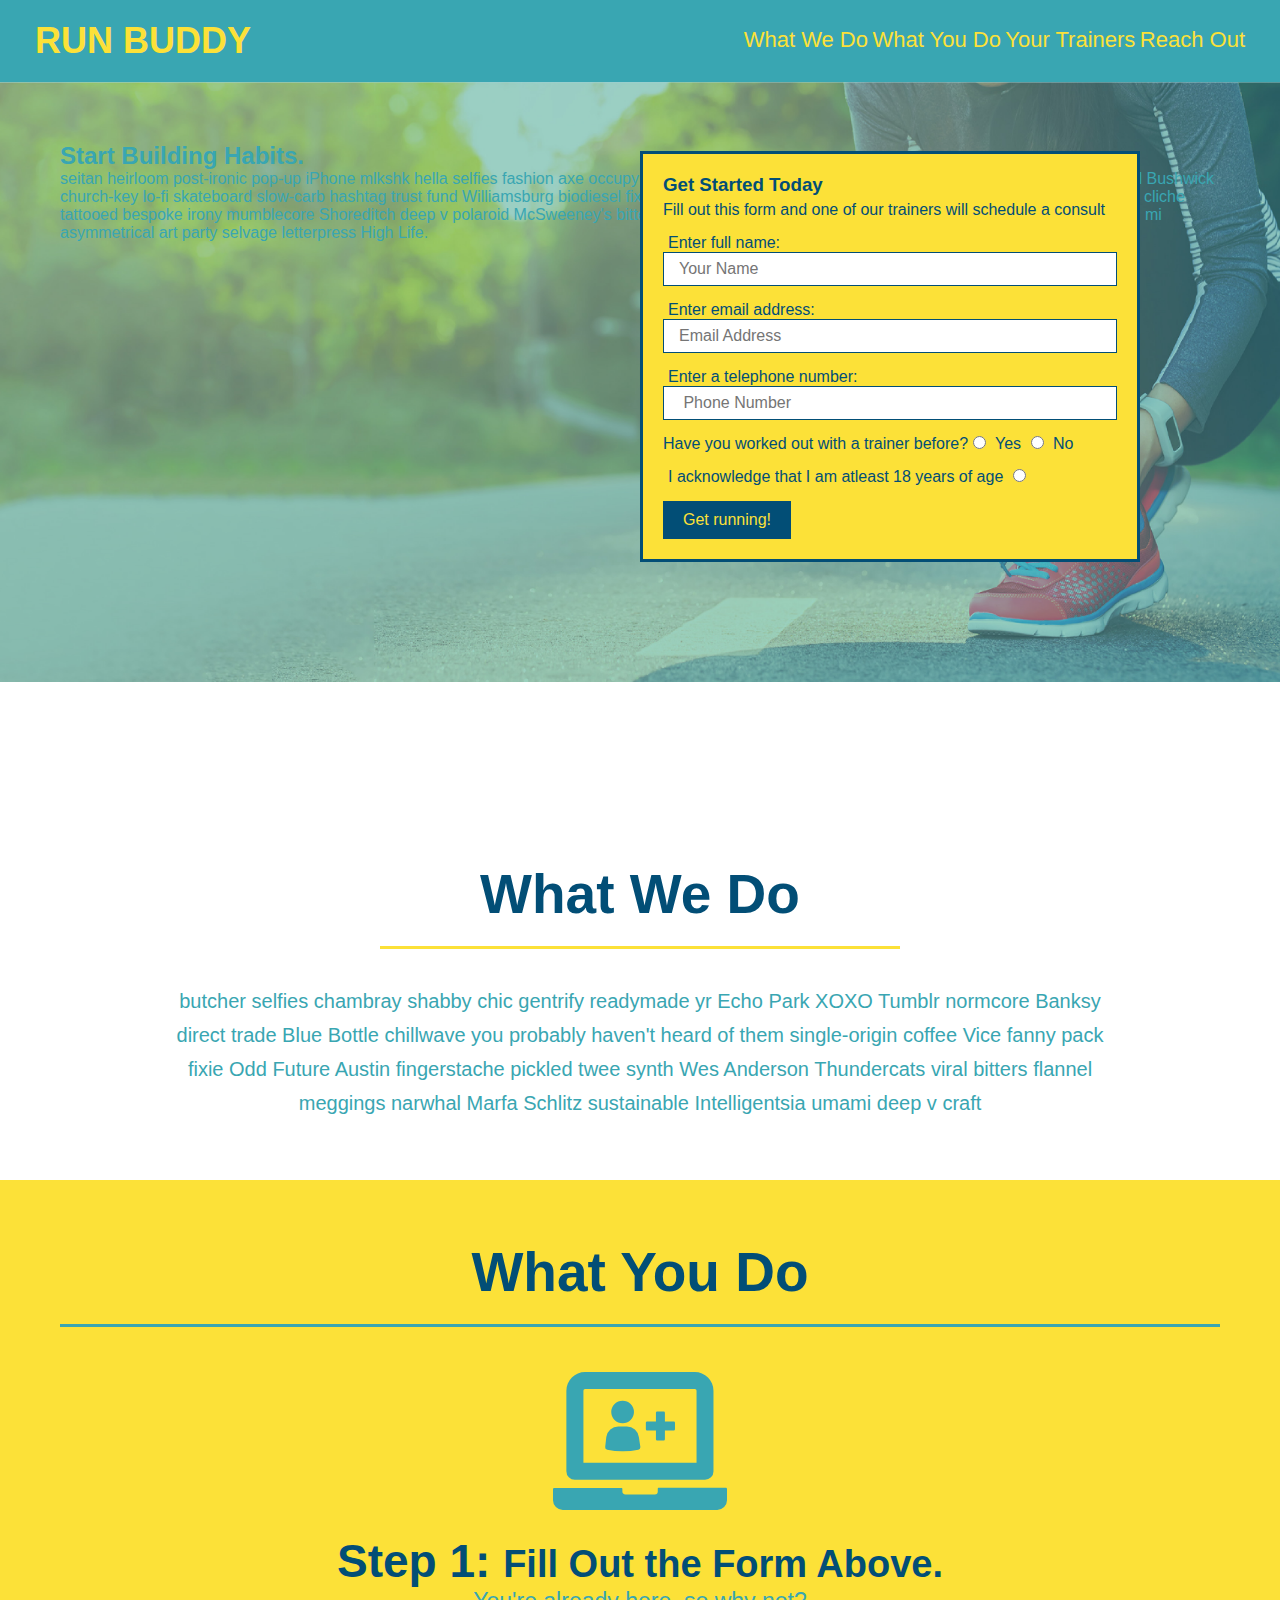
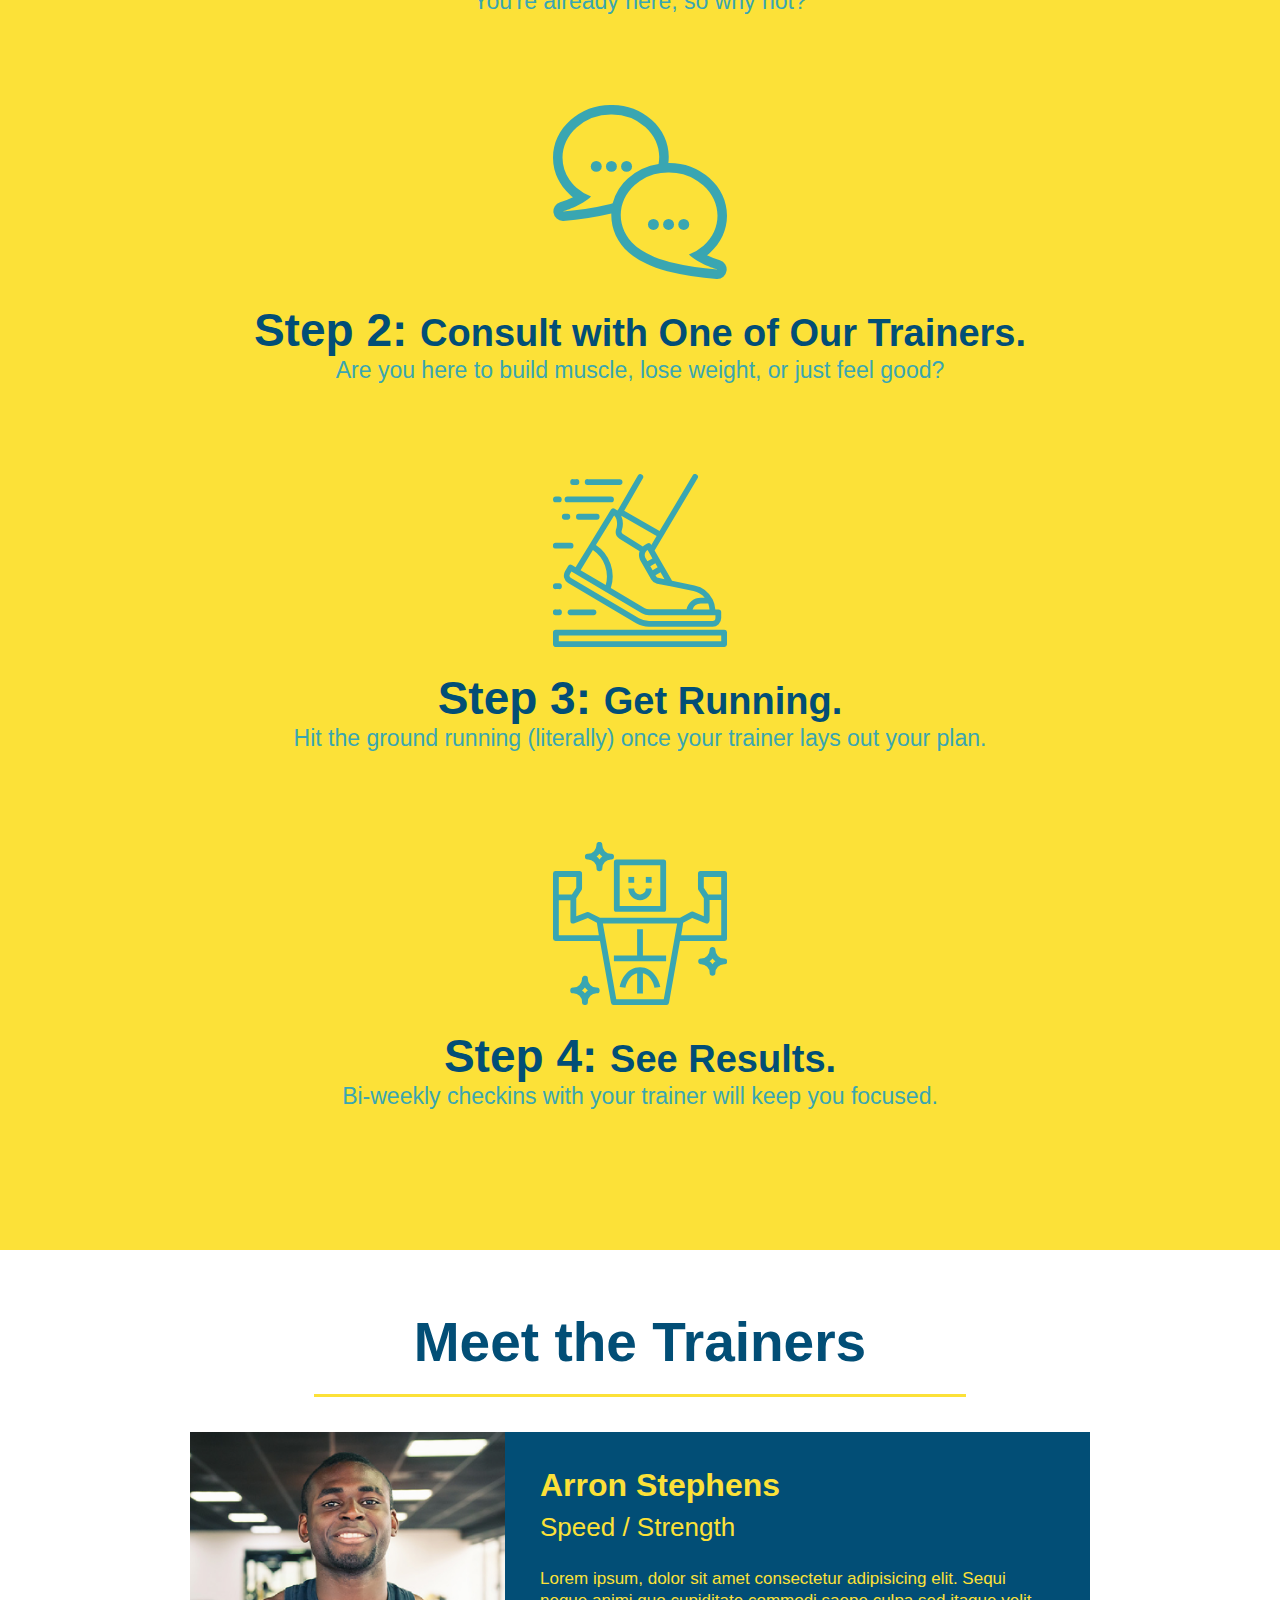
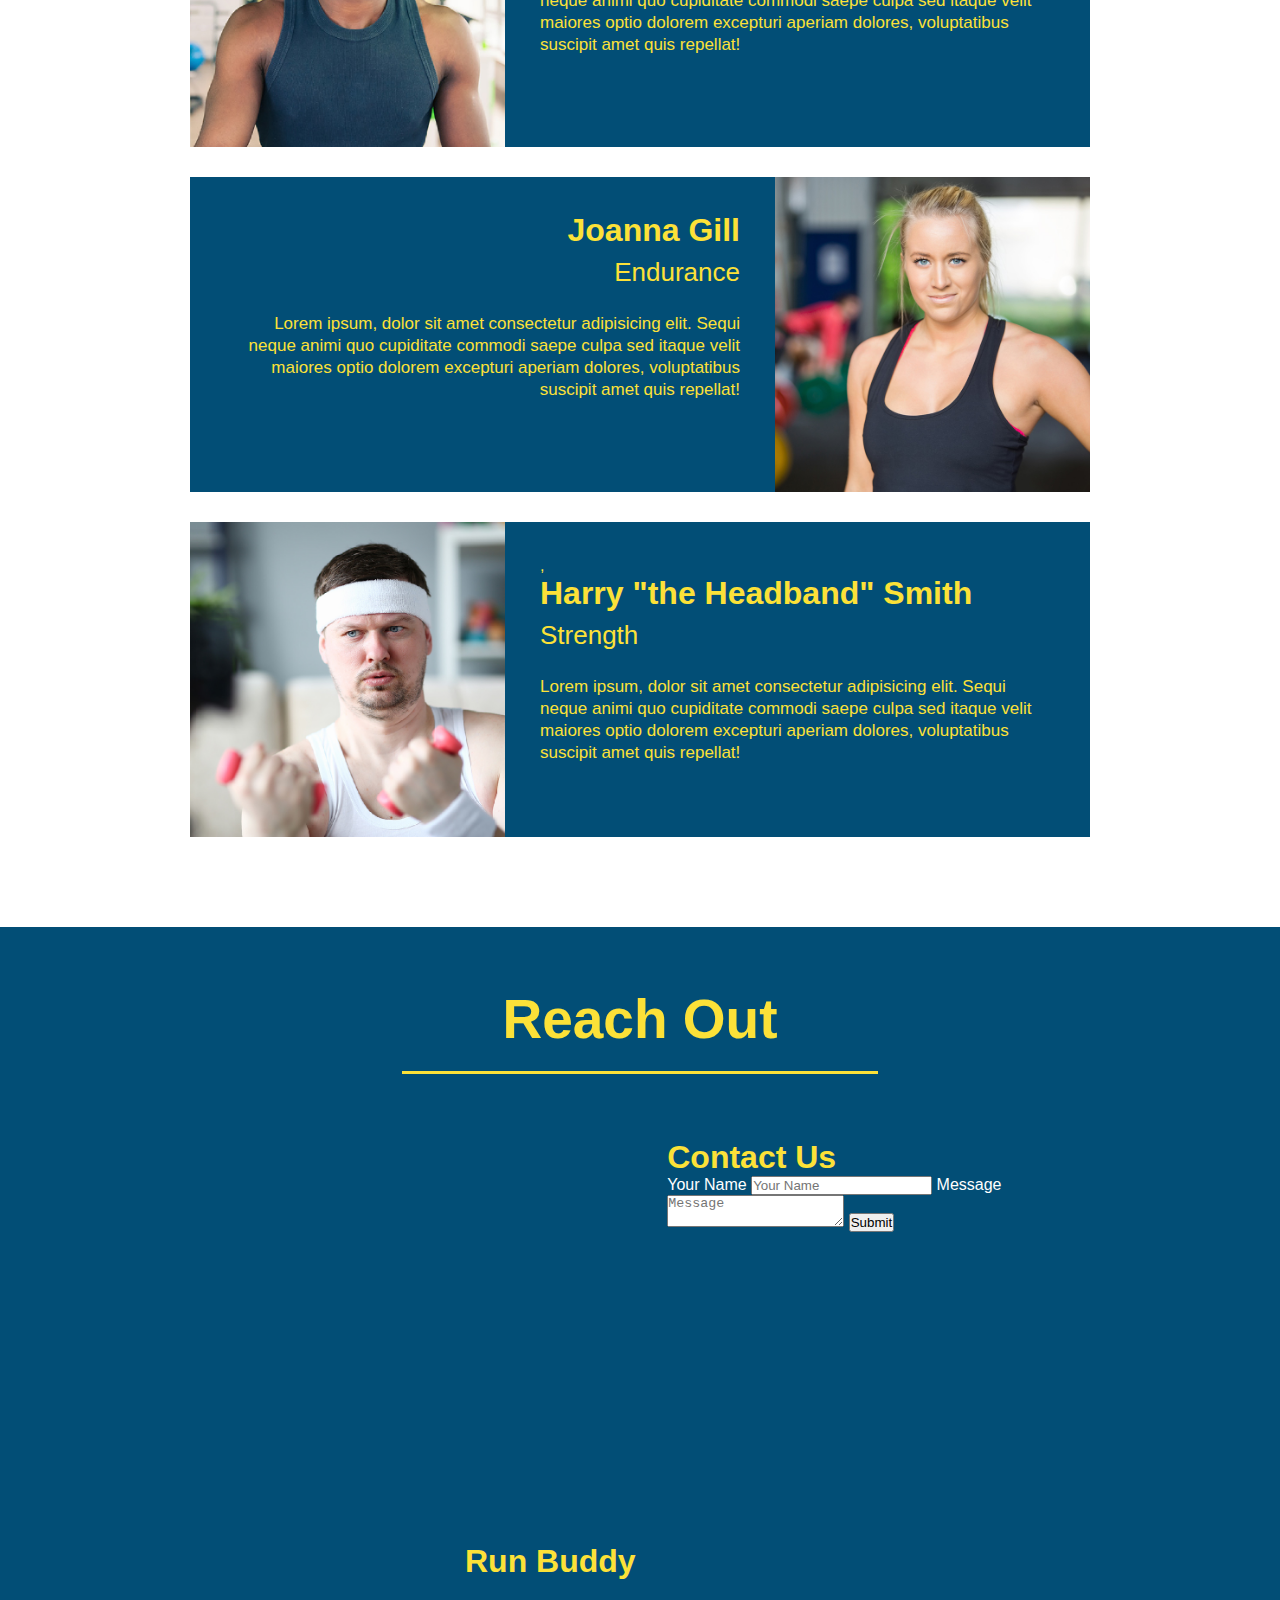
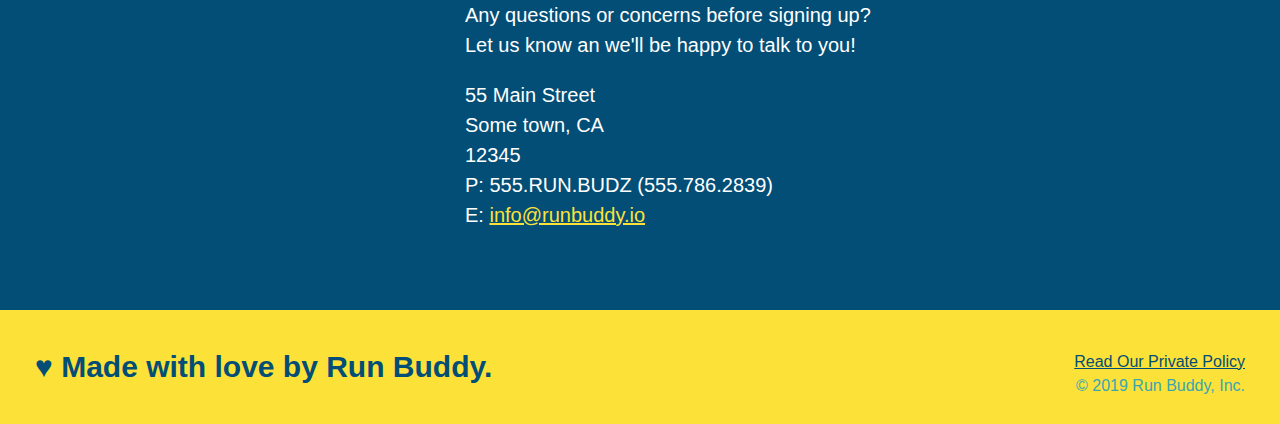
==== 2index.html @ 44f3e826 "added flexbox to header" ====
<!DOCTYPE html>
<html lang="en">
    <head>
       <meta charset="UTF-8" />

       <title> Run Buddy</title>

       <link href="./assets/css/style.css" rel="stylesheet" >

    </head>
    <body> 
        <!-- navigation-->
        <header>
         <h1> 
             <a href="/">RUN BUDDY</a>
        </h1>

         <nav>
             <!-- Unordered list element-->
             <ul>
                 <!--List item element-->
                 
                 <!--Anchor element-->

                 <li>
                     <a href="#what-we-do"> What We Do</a>
                </li>


                <li>
                    <a href="#what-you-do"> What You Do</a>

                 </li>


                 <li>
                     <a href="#your-trainers"> Your Trainers</a>
                 </li>
                 

                 <li>
                     <a href="#reach-out"> Reach Out</a>
                 </li>

             </ul>

         </nav>
        </header>

        <section class="hero">

            <div class="hero-cta">
                <h2>Start Building Habits.</h2>

                <p>seitan heirloom post-ironic pop-up iPhone mlkshk hella selfies fashion axe occupy readymade put a bird on it messenger bag Wes Anderson Schlitz plaid Bushwick church-key lo-fi skateboard slow-carb hashtag trust fund Williamsburg biodiesel fixie farm-to-table 8-bit banjo XOXO Banksy chillwave bicycle rights retro cliche tattooed bespoke irony mumblecore Shoreditch deep v polaroid McSweeney's bitters cray gentrify tofu Marfa you probably haven't heard of them yr banh mi asymmetrical art party selvage letterpress High Life.

                </p>
            </div>

            <div class="hero-form">
                <h3>Get Started Today</h3>
                <p>Fill out this form and one of our trainers will schedule a consult</p>

            <!--Add form element-->
            <form>

                <label for="name">Enter full name:</label>
                <input type="text" placeholder="Your Name" name="name" id="name" class="form-input" />

                <label for="email"> Enter email address:</label>
                <input type="email" placeholder="Email Address" name="email" id="email" class="form-input" />

                <label for="phone"> Enter a telephone number:</label>
                <input type="tel" placeholder=" Phone Number" name="phone" id="phone" class="form-input" />

                <p> Have you worked out with a trainer before?
                    <input type="radio" name="trainer-confirm" id="trainer-yes" />
                    <label for="trainer-yes">Yes</label>
                    <input type="radio" name="trainer-confirm" id="trainer-no" />
                    <label for="trainer-no">No</label>
                </p>

                <p> 
                    <label for="18-yes">
                        I acknowledge that I am atleast 18 years of age 
                    </label> 
                    <input type="radio" name="18-confirm" id="18-yes" />
                </p>

                <button type="submit">
                        Get running!
                </button>

            </form>
            </div>

        </section>

        <!--end hero-->

        <!-- hero/jumbotron-->
        <section>
        </section>

        <!-- "what we do" section-->

        <section id="what-we-do" class="intro">
            
            <h2 class="section-title primary-border"> What We Do</h2>

            <p>
                butcher selfies chambray shabby chic gentrify readymade yr Echo Park XOXO Tumblr normcore Banksy direct trade Blue Bottle chillwave you probably haven't heard of them single-origin coffee Vice fanny pack fixie Odd Future Austin fingerstache pickled twee synth Wes Anderson Thundercats viral bitters flannel meggings narwhal Marfa Schlitz sustainable Intelligentsia umami deep v craft

            </p>
        </section>

        <!-- what you do" section-->

        <section id="what-you-do" class="steps">
                
            <h2 class="section title secondary border"> What You Do</h2>

            <div>
                <!-- Insert this img element-->
                <img src="assets/images/01-04-svgs/step-1.svg" alt="" />
                <h3> Step 1: <span>Fill Out the Form Above.</span></h3>
                <p> You're already here, so why not?</p>
            </div>

            <div> 
                <img src="assets/images/01-04-svgs/step-2.svg" alt="" />
                <h3> Step 2: <span>Consult with One of Our Trainers.</span></h3>
                <p> Are you here to build muscle, lose weight, or just feel good?</p>
            </div>

            <div>
                <img src="assets/images/01-04-svgs/step-3.svg" alt="" />
                <h3> Step 3: <span>Get Running.</span></h3>
                <p> Hit the ground running (literally) once your trainer lays out your plan.</p>
            </div>

            <div>
                <img src="assets/images/01-04-svgs/step-4.svg" alt="" />
                <h3> Step 4: <span>See Results.</span></h3>
                <p> Bi-weekly checkins with your trainer will keep you focused.</p>
            </div>
        </section>

        <!--meet the trainers" section-->
        <section id="your-trainers" class="trainers"> 
            <h2 class="section-title primary-border"> 
                Meet the Trainers</h2>
            <article class="trainer">
                <img src="assets/images/01-05-trainers/trainer-1.jpg" alt= "Arron Stephens in his workout clothes, ready to pump iron" />
                    <div class="trainer-bio text-left">
                        <h3> Arron Stephens</h3>
                        <h4> Speed / Strength</h4>
                        <p> Lorem ipsum, dolor sit amet consectetur adipisicing elit. Sequi neque animi quo cupiditate commodi saepe culpa sed
                            itaque velit maiores optio dolorem excepturi aperiam dolores, voluptatibus suscipit amet quis repellat!
                        </p>
                    </div>
                </article>
                <!--second trainer-->
                
                <article class="trainer">
                    <div class="trainer-bio text-right">
                        <h3>Joanna Gill</h3>
                        <h4>Endurance</h4>
                        <p>Lorem ipsum, dolor sit amet consectetur adipisicing elit. Sequi neque animi quo cupiditate commodi saepe culpa sed
                            itaque velit maiores optio dolorem excepturi aperiam dolores, voluptatibus suscipit amet quis repellat!
                        </p>
                    </div>
                    <img src= "assets/images/01-05-trainers/trainer-2.jpg" alt="Joanna Gill cooling off after a workout"/>
                </article>

                <!--third trainer bio-->
                <article class="trainer">
                    <img src="assets/images/01-05-trainers/trainer-3.jpg" alt="Harry Smith wearing a headband and lifting comically small pink weights"/>
                    <div class="trainer-bio text-left">

                        ,<h3>Harry "the Headband" Smith</h3>
                        <h4>Strength</h4>
                        <p>Lorem ipsum, dolor sit amet consectetur adipisicing elit. Sequi neque animi quo cupiditate commodi saepe culpa sed
                            itaque velit maiores optio dolorem excepturi aperiam dolores, voluptatibus suscipit amet quis repellat!
                        </p>
                    </div>
                </article>        
        </section>

        <!-- "reach out" section-->
        <section id="reach-out" class="contact">
            <h2 class="section-title secondary border"> Reach Out</h2>
            <div class="contact-info">
                <iframe src="https://www.google.com/maps/embed?pb=!1m18!1m12!1m3!1d35592.891778784426!2d-118.26185107253826!3d34.038151117868416!2m3!1f0!2f0!3f0!3m2!1i1024!2i768!4f13.1!3m3!1m2!1s0x80c2c6492741cb23%3A0x133bd3d8127aee45!2s55%20S%20Main%20St%2C%20Los%20Angeles%2C%20CA%2090012!5e0!3m2!1sen!2sus!4v1651859843685!5m2!1sen!2sus"
                 width="400" 
                 height="400" 
                 style="border:0;" 
                 allowfullscreen="" 
                 loading="lazy" 
                 referrerpolicy="no-referrer-when-downgrade">
                </iframe>

                <div class="contact-form">
                    <h3> Contact Us </h3>
                    <form>
                        <label for="contact-name"> Your Name</label>
                        <input type="text" id="contact-name" placeholder="Your Name"/>

                        <label for="contact-message"> Message</label>
                        <textarea id="contact-message" placeholder="Message"></textarea>
                        <button type="submit"> Submit </button>
                    </form>

                </div>
            <div>
                <h3>Run Buddy</h3>
                <p>Any questions or concerns before signing up?

                <br />
                Let us know an we'll be happy to talk to you!
                </p>

                <address>
                    55 Main Street <br />
                    Some town, CA <br />
                    12345 <br />
                    P: 555.RUN.BUDZ (555.786.2839) <br/>
                    E: <a href="mailto:info@runbuddy.io">info@runbuddy.io</a>
                </address>
            </div>
            </div>
        </section>




        <!-- footer-->
        <footer> 
            <h2> &#9829; Made with love by Run Buddy.</h2>
            <div>
                <a href="./privacy-policy.html">Read Our Private Policy</a><br />
                &copy; 2019 Run Buddy, Inc.
            </div>
        </footer>

    </body>
</html>
---- assets/css/style.css ----
* {
  margin: 0;
  padding: 0;
  box-sizing: border-box;
}

body {
  /* more on this crazy alphanumerical value in a minute! */
  color: #39a6b2;
  font-family: Helvetica, Arial, sans-serif;
}

/* apply styles to <header> */
header {
  padding: 20px 35px;
  background-color: #39a6b2;
  display: flex;
  justify-content: space-between;
  flex-wrap: wrap;
}

header h1 {
  font-weight: bold;
  font-size: 36px;
  color: #fce138;
  margin: 0;
}

header a {
  text-decoration: none;
  color: #fce138;
}

header nav {
  margin: 7px 0;
}

header nav ul li {
  display: inline;
}

header nav ul li a {
  margin: 30px 0;
  font-weight: lighter;
  font-size: 22px;
}

footer {
  background: #fce138;
  width: 100%;
  padding: 40px 35px;
}

footer h2 {
  display: inline;
  color: #024e76;
  font-size: 30px;
  margin: 0;
}

footer div {
  float: right;
  line-height: 1.5;
  text-align: right;
}

footer a {
  color: #024e76;
}

section {
  padding: 60px;
}

/* Hero Style Start */

.hero {
  background-image: url("../images/hero-bg.jpeg");
  height: 600px;
  background-size: cover;
  background-position: center;
  position: relative;
}
/* Hero Style End*/

.hero-form {
  color: #024e76;
  background-color: #fce138;
  padding: 20px;
  width: 500px;
  border: solid 3px #024e76;
  position: absolute;
  bottom:120px;
  right: 140px;

}

.hero-form h3 {
  font size: 24px;
  margin: 0px;
}

.hero-form p {
  margin: 5px 0 15px 0;
}

.form-input {
  border: 1px solid #024e76;
  display: block;
  padding: 7px 15px;
  font-size: 16px;
  color: #024e76;
  width: 100%;
  margin-bottom: 15px;
}

.hero-form label {
  margin: 5px;
}

.hero-form button {
  background-color:#024e76;
  color:#fce138;
  border: none;
  padding: 10px 20px;
  font-size: 16px;
}

.intro {
  text-align: center;
}

.intro h2 {
  font-size: 55px;
  color: #024e76;
  margin-bottom: 35px;
  padding: 0 100px 20px 100px;
  border-bottom: 3px solid;
  border-color: #fce138;
}

.intro h2 {
  /*add this alongside your other declarations*/
  display: inline-block;
}
/* remove this entire CSS rule*/
.intro h2 {

}

.intro p {
  line-height: 1.7;
  color: #39a6b2;
  width: 80%;
  font-size: 20px;
}

.intro p { 
  /* add this alongside your other declarations */
  margin: 0 auto;
}

.steps {
  text-align: center;
  background: #fce138;
}

.steps h2 {
  font-size: 55px;
  color:#024e76;
  margin-bottom: 35px;
  padding: 0 100px 20px 100px;
  border-bottom: 3px solid;
  border-color: #39a6b2;
}
/* and this one*/
.steps h2 {

}

.section-title {
  font-size: 55px;
  color: #024e76;
  margin-bottom: 35px;
  padding: 0 100px 20px 100px;
  display: inline-block;
  border-bottom: 3px solid;
}

.primary-border {
  border-color: #fce138;
}

.secondary-border {
  border-color: #39a6b2;
}

.steps div {
  margin-bottom: 80px;
}

.steps img {
  width: 15%;
  margin: 10px 0;
}

.steps h3 {
  color: #024e76;
  font-size: 46px;
  margin-top: 10px;
}

.steps p {
  color: #39a6b2;
  font-size: 23px;
}

.steps span {
  font-size: 38px;
}

.trainers {
  text-align:center 
}

.trainer {
  width:900px;
  margin: 0 auto 30px auto;
  background: #024e76;
  color: #fce138;
  overflow: auto; 
}

.trainer img {
  width: 35%;
  float: left;
}

.trainer-bio {
  padding: 35px;
  float: left;
  width: 65%
}

.text-left {
  text-align: left;
}

.text-right {
  text-align: right;
}

.trainer-bio h3 {
  font-size: 32px;
  margin-bottom: 8px;
}

.trainer-bio h4 {
  font-weight: lighter;
  font-size: 26px;
  margin-bottom: 25px;
}

.trainer-bio p {
  font-size: 17px;
  line-height: 1.3;
}

/* REACH OUT STYLES START */
.contact {
  text-align: center;
  background: #024e76;
}

.contact h2 {
  color: #fce138;
}

.contact-info iframe {
  width: 400px;
  height: 400px;
}

.contact-info div {
  width: 410px;
  display: inline-block;
  vertical-align: top;
  text-align: left;
  margin: 30px 0 0 60px;
  color: white;
}

.contact-info h3 {
  color: #fce138;
  font-size: 32px;
}

.contact-info p, .contact-info address {
  margin: 20px 0;
  line-height: 1.5;
  font-size: 20px;
  font-style: normal;
}

.contact-info a {
  color: #fce138;
}

/* REACH OUT STYLES END */
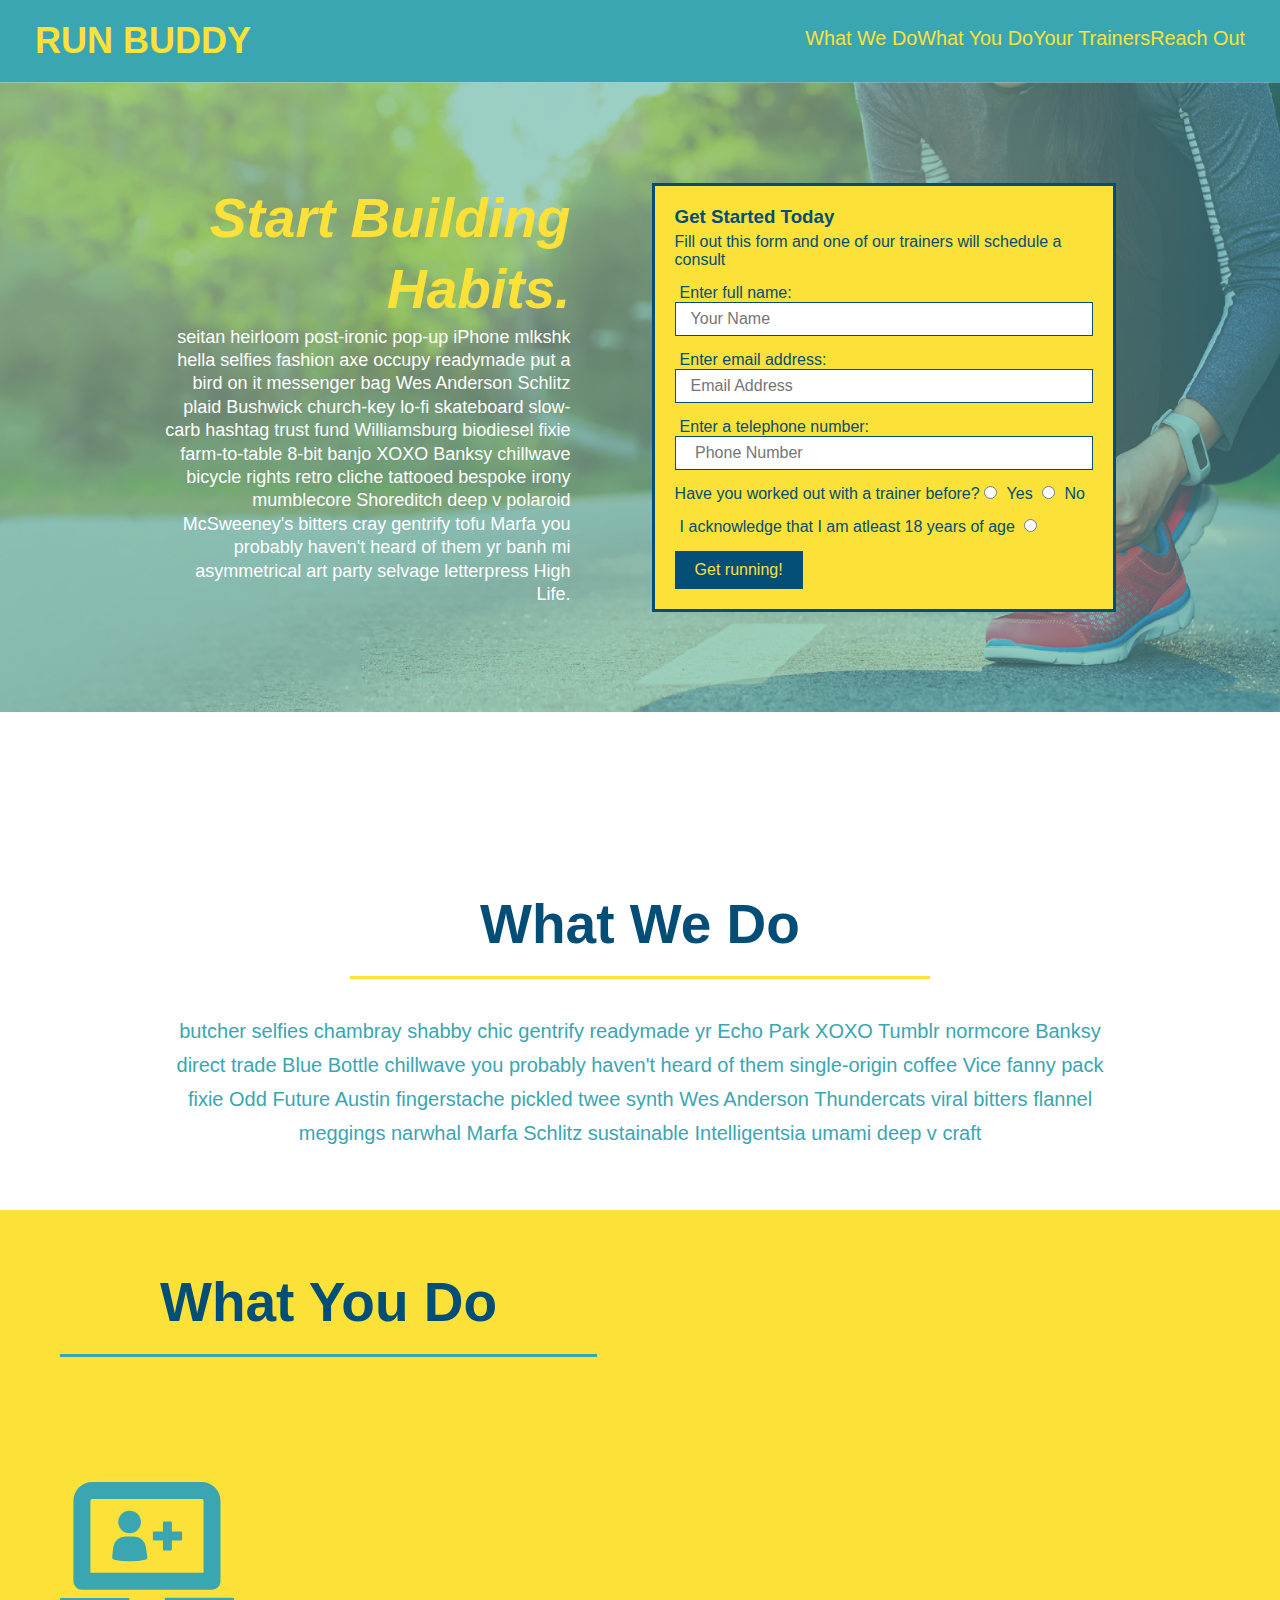
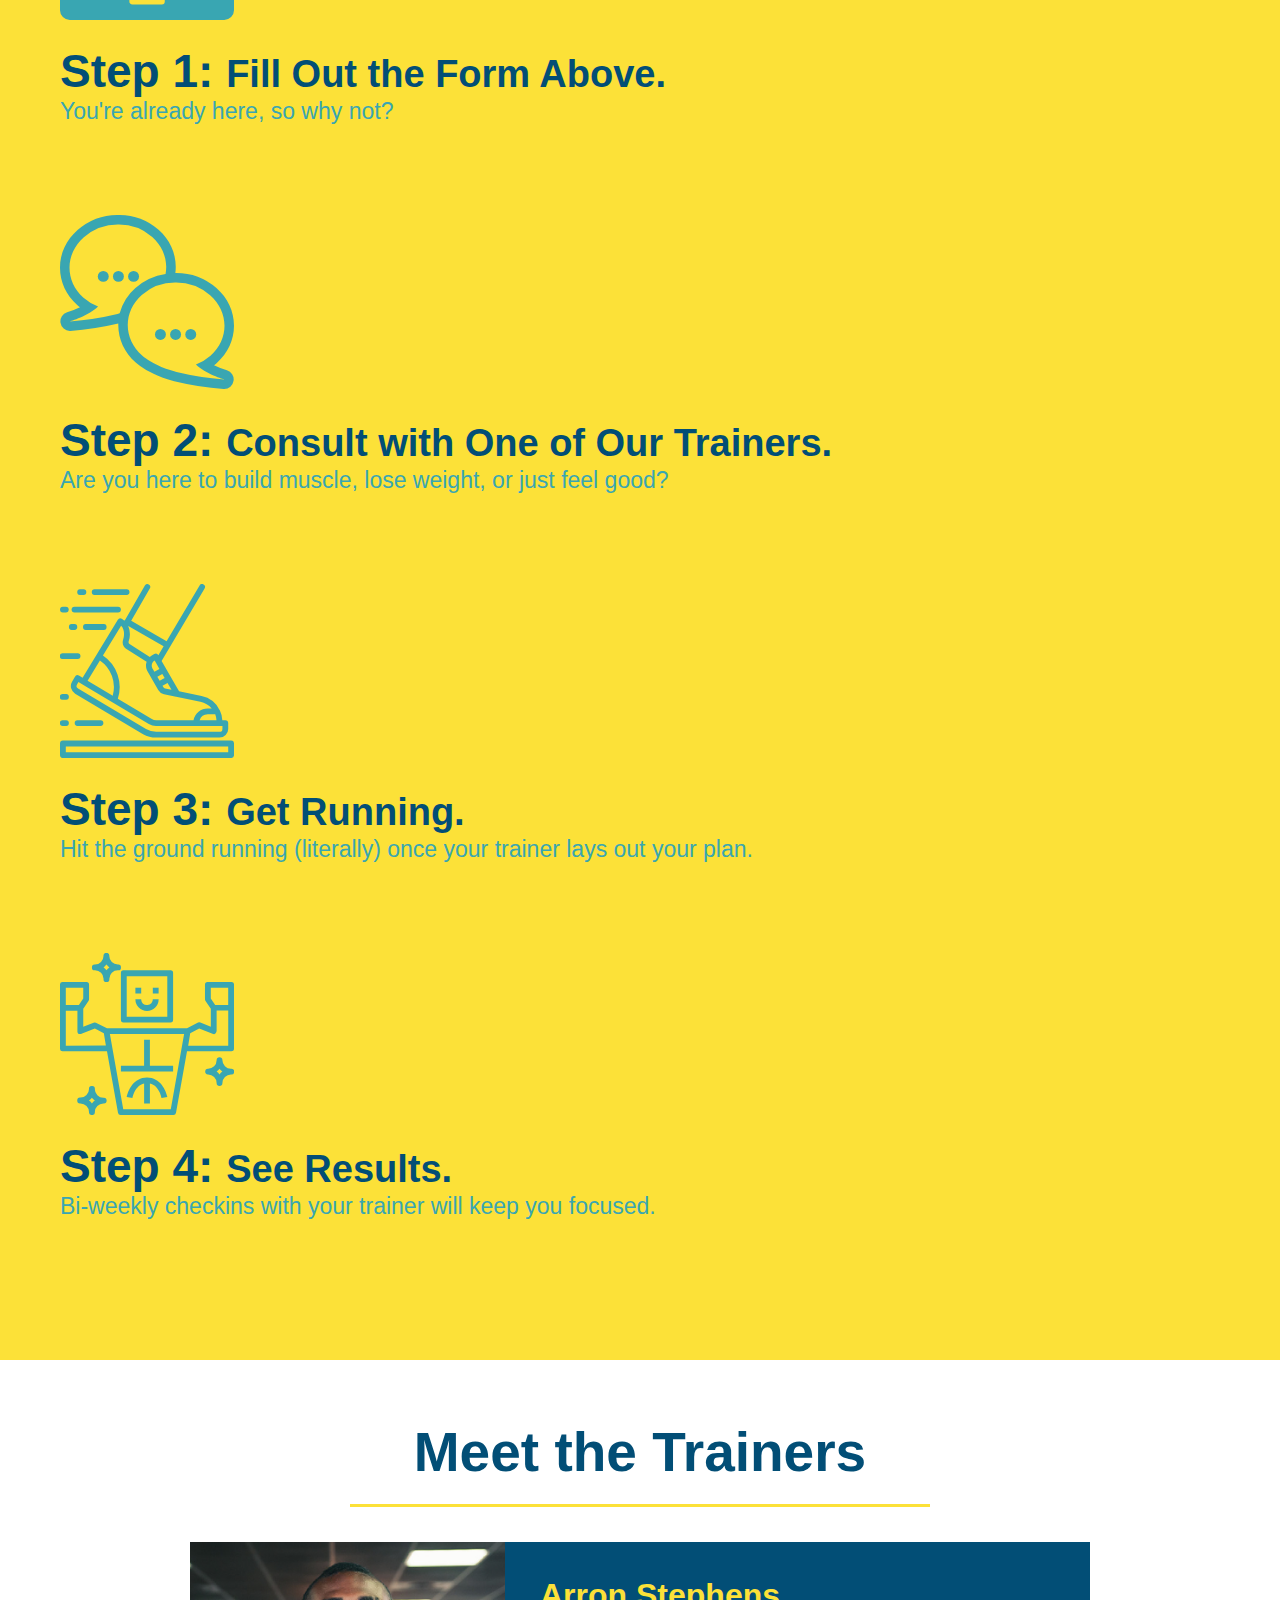
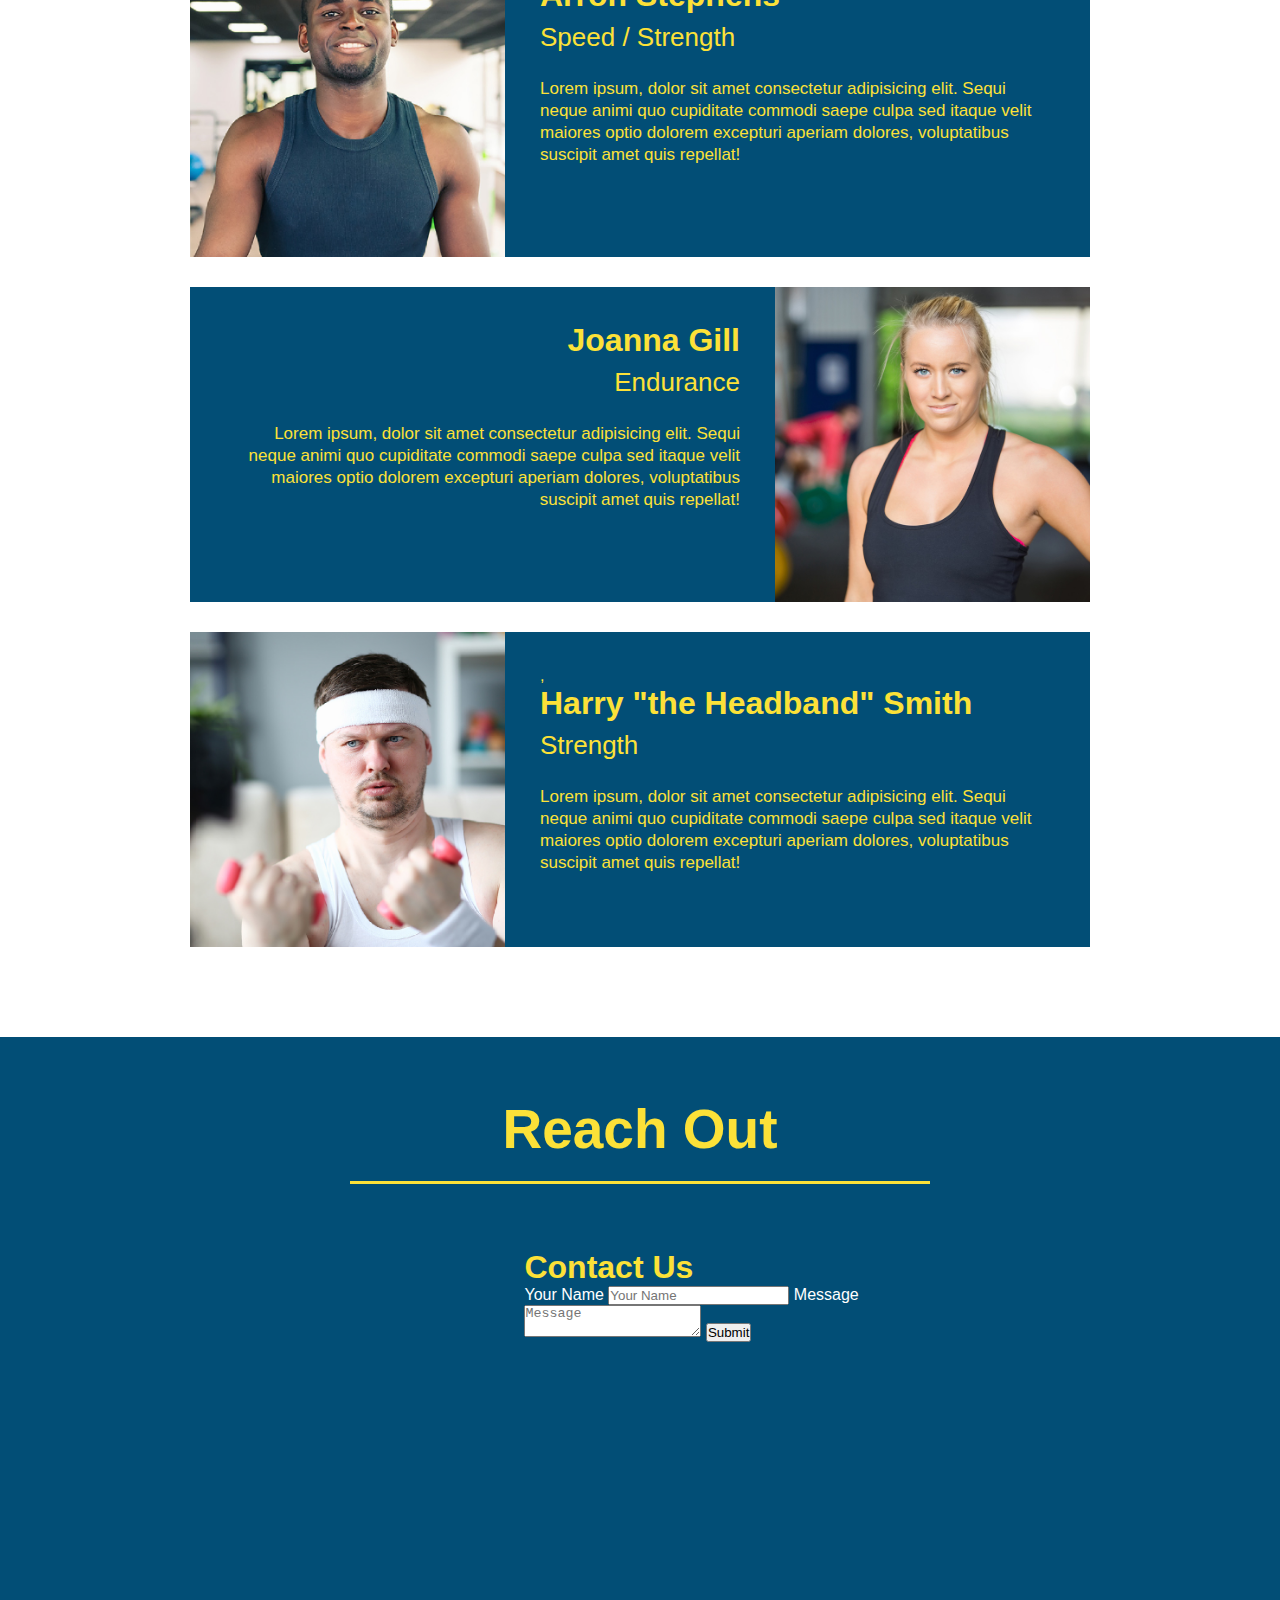
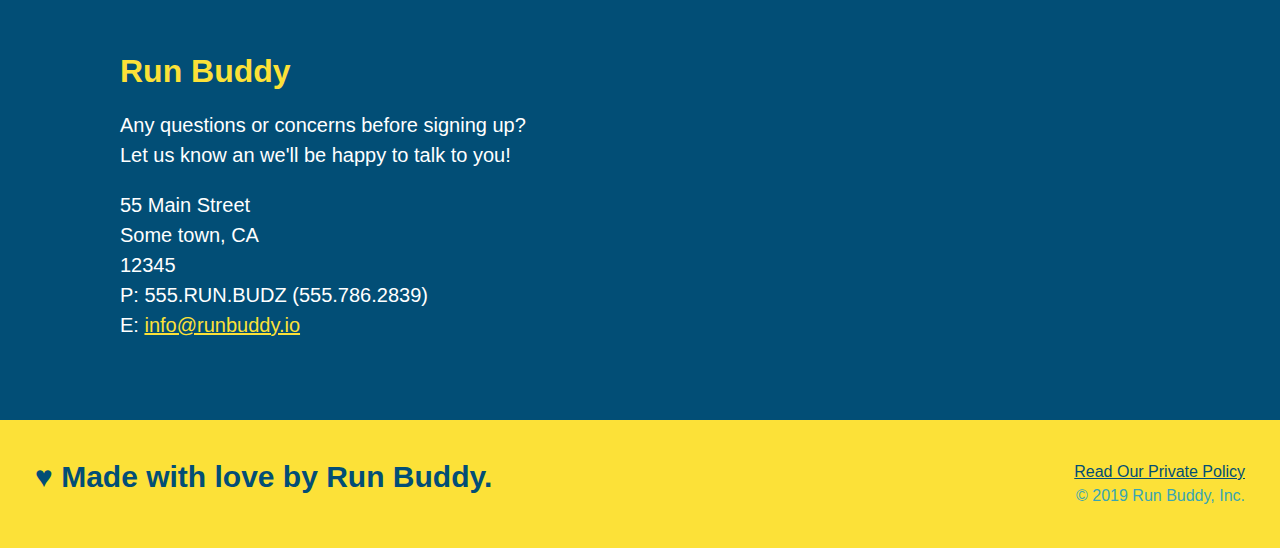
==== commit 1d28189b: "center section titles using felxbox" ====
--- a/2index.html
+++ b/2index.html
@@ -36,7 +36,7 @@
                  <li>
                      <a href="#your-trainers"> Your Trainers</a>
                  </li>
-                 
+
 
                  <li>
                      <a href="#reach-out"> Reach Out</a>
@@ -105,20 +105,35 @@
         <!-- "what we do" section-->
 
         <section id="what-we-do" class="intro">
+
+            <div class="flex-row">
+        
+                <h2 class="section-title primary-border"> 
+                What We Do
+                </h2>
+            </div>
             
-            <h2 class="section-title primary-border"> What We Do</h2>
-
-            <p>
+            <div class="flex-row">
+                
+                 <p>
                 butcher selfies chambray shabby chic gentrify readymade yr Echo Park XOXO Tumblr normcore Banksy direct trade Blue Bottle chillwave you probably haven't heard of them single-origin coffee Vice fanny pack fixie Odd Future Austin fingerstache pickled twee synth Wes Anderson Thundercats viral bitters flannel meggings narwhal Marfa Schlitz sustainable Intelligentsia umami deep v craft
 
-            </p>
+                 </p>
+            </div>
+
         </section>
 
         <!-- what you do" section-->
 
         <section id="what-you-do" class="steps">
+
+            <div class="flex-row">
                 
-            <h2 class="section title secondary border"> What You Do</h2>
+                <h2 class="section title secondary border"> 
+                    What You Do
+                </h2>
+
+            </div>
 
             <div>
                 <!-- Insert this img element-->
@@ -148,8 +163,15 @@
 
         <!--meet the trainers" section-->
         <section id="your-trainers" class="trainers"> 
-            <h2 class="section-title primary-border"> 
-                Meet the Trainers</h2>
+
+            <div class="flex-row">
+
+                <h2 class="section-title primary-border"> 
+                    Meet the Trainers
+                </h2>
+
+            </div>
+
             <article class="trainer">
                 <img src="assets/images/01-05-trainers/trainer-1.jpg" alt= "Arron Stephens in his workout clothes, ready to pump iron" />
                     <div class="trainer-bio text-left">
@@ -189,7 +211,13 @@
 
         <!-- "reach out" section-->
         <section id="reach-out" class="contact">
-            <h2 class="section-title secondary border"> Reach Out</h2>
+
+            <div class="flex-row">
+                <h2 class="section-title secondary border"> 
+                    Reach Out
+                </h2>
+            </div>
+
             <div class="contact-info">
                 <iframe src="https://www.google.com/maps/embed?pb=!1m18!1m12!1m3!1d35592.891778784426!2d-118.26185107253826!3d34.038151117868416!2m3!1f0!2f0!3f0!3m2!1i1024!2i768!4f13.1!3m3!1m2!1s0x80c2c6492741cb23%3A0x133bd3d8127aee45!2s55%20S%20Main%20St%2C%20Los%20Angeles%2C%20CA%2090012!5e0!3m2!1sen!2sus!4v1651859843685!5m2!1sen!2sus"
                  width="400" 
--- a/assets/css/style.css
+++ b/assets/css/style.css
@@ -35,37 +35,19 @@
   margin: 7px 0;
 }
 
-header nav ul li {
-  display: inline;
+header nav ul {
+  display:flex;
+  flex-wrap:wrap;
+  justify-content: space-between;
+  align-items: center;
+  list-style: none;
+  
 }
 
 header nav ul li a {
   margin: 30px 0;
   font-weight: lighter;
-  font-size: 22px;
-}
-
-footer {
-  background: #fce138;
-  width: 100%;
-  padding: 40px 35px;
-}
-
-footer h2 {
-  display: inline;
-  color: #024e76;
-  font-size: 30px;
-  margin: 0;
-}
-
-footer div {
-  float: right;
-  line-height: 1.5;
-  text-align: right;
-}
-
-footer a {
-  color: #024e76;
+  font-size: 1.55vw;
 }
 
 section {
@@ -76,22 +58,22 @@
 
 .hero {
   background-image: url("../images/hero-bg.jpeg");
-  height: 600px;
   background-size: cover;
   background-position: center;
-  position: relative;
-}
-/* Hero Style End*/
+  display: flex;
+  justify-content: center;
+  flex-wrap: wrap;
+
+}
 
 .hero-form {
   color: #024e76;
   background-color: #fce138;
   padding: 20px;
-  width: 500px;
   border: solid 3px #024e76;
-  position: absolute;
-  bottom:120px;
-  right: 140px;
+  width:40%;
+  margin: 3.5%;
+  
 
 }
 
@@ -126,9 +108,25 @@
   font-size: 16px;
 }
 
-.intro {
-  text-align: center;
-}
+.hero-cta {
+  width:35%;
+  text-align: right;
+  margin: 3.5%;
+  color: #fff;
+  font-size: 18px;
+  line-height: 1.3;
+
+}
+
+.hero-cta h2 {
+  font-style: italic;
+  font-size: 55px;
+  color: #fce138
+}
+
+
+/* Hero Style End*/
+
 
 .intro h2 {
   font-size: 55px;
@@ -153,6 +151,7 @@
   color: #39a6b2;
   width: 80%;
   font-size: 20px;
+  text-align: center;
 }
 
 .intro p { 
@@ -161,7 +160,6 @@
 }
 
 .steps {
-  text-align: center;
   background: #fce138;
 }
 
@@ -181,10 +179,11 @@
 .section-title {
   font-size: 55px;
   color: #024e76;
-  margin-bottom: 35px;
-  padding: 0 100px 20px 100px;
-  display: inline-block;
   border-bottom: 3px solid;
+  padding-bottom: 20px;
+  text-align: center;
+  margin: 0 auto 35px auto;
+  width: 50%;
 }
 
 .primary-border {
@@ -220,7 +219,7 @@
 }
 
 .trainers {
-  text-align:center 
+
 }
 
 .trainer {
@@ -242,14 +241,6 @@
   width: 65%
 }
 
-.text-left {
-  text-align: left;
-}
-
-.text-right {
-  text-align: right;
-}
-
 .trainer-bio h3 {
   font-size: 32px;
   margin-bottom: 8px;
@@ -267,8 +258,8 @@
 }
 
 /* REACH OUT STYLES START */
+
 .contact {
-  text-align: center;
   background: #024e76;
 }
 
@@ -307,3 +298,43 @@
 }
 
 /* REACH OUT STYLES END */
+
+.text-left {
+  text-align: left;
+}
+
+.text-right {
+  text-align: right;
+}
+
+.flex-row {
+  display: flex;
+}
+
+/* Footer*/
+
+footer {
+  background: #fce138;
+  width: 100%;
+  padding: 40px 35px;
+  display: flex;
+  justify-content: space-between;
+  flex-wrap: wrap;
+}
+
+footer h2 {
+  color: #024e76;
+  font-size: 30px;
+  margin: 0;
+}
+
+footer div {
+  line-height: 1.5;
+  text-align: right;
+}
+
+footer a {
+  color: #024e76;
+}
+
+/* Footer end*/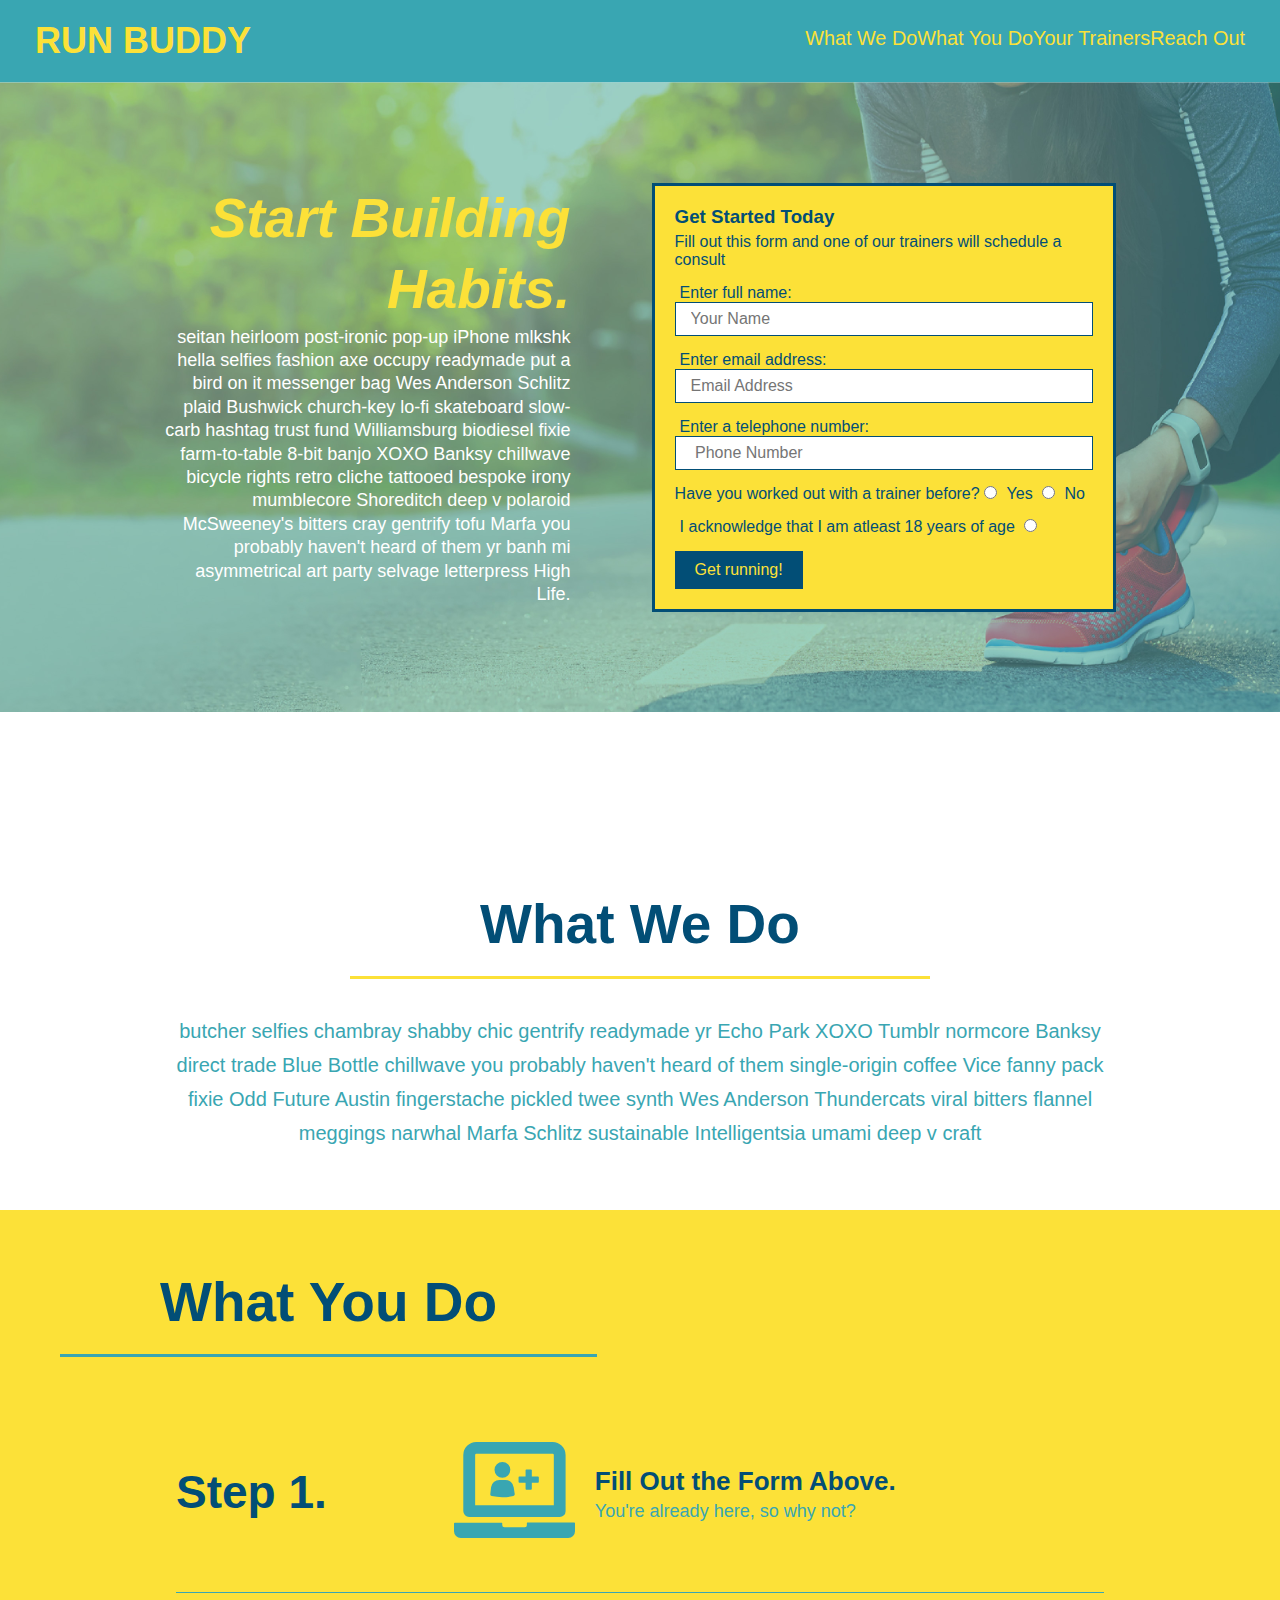
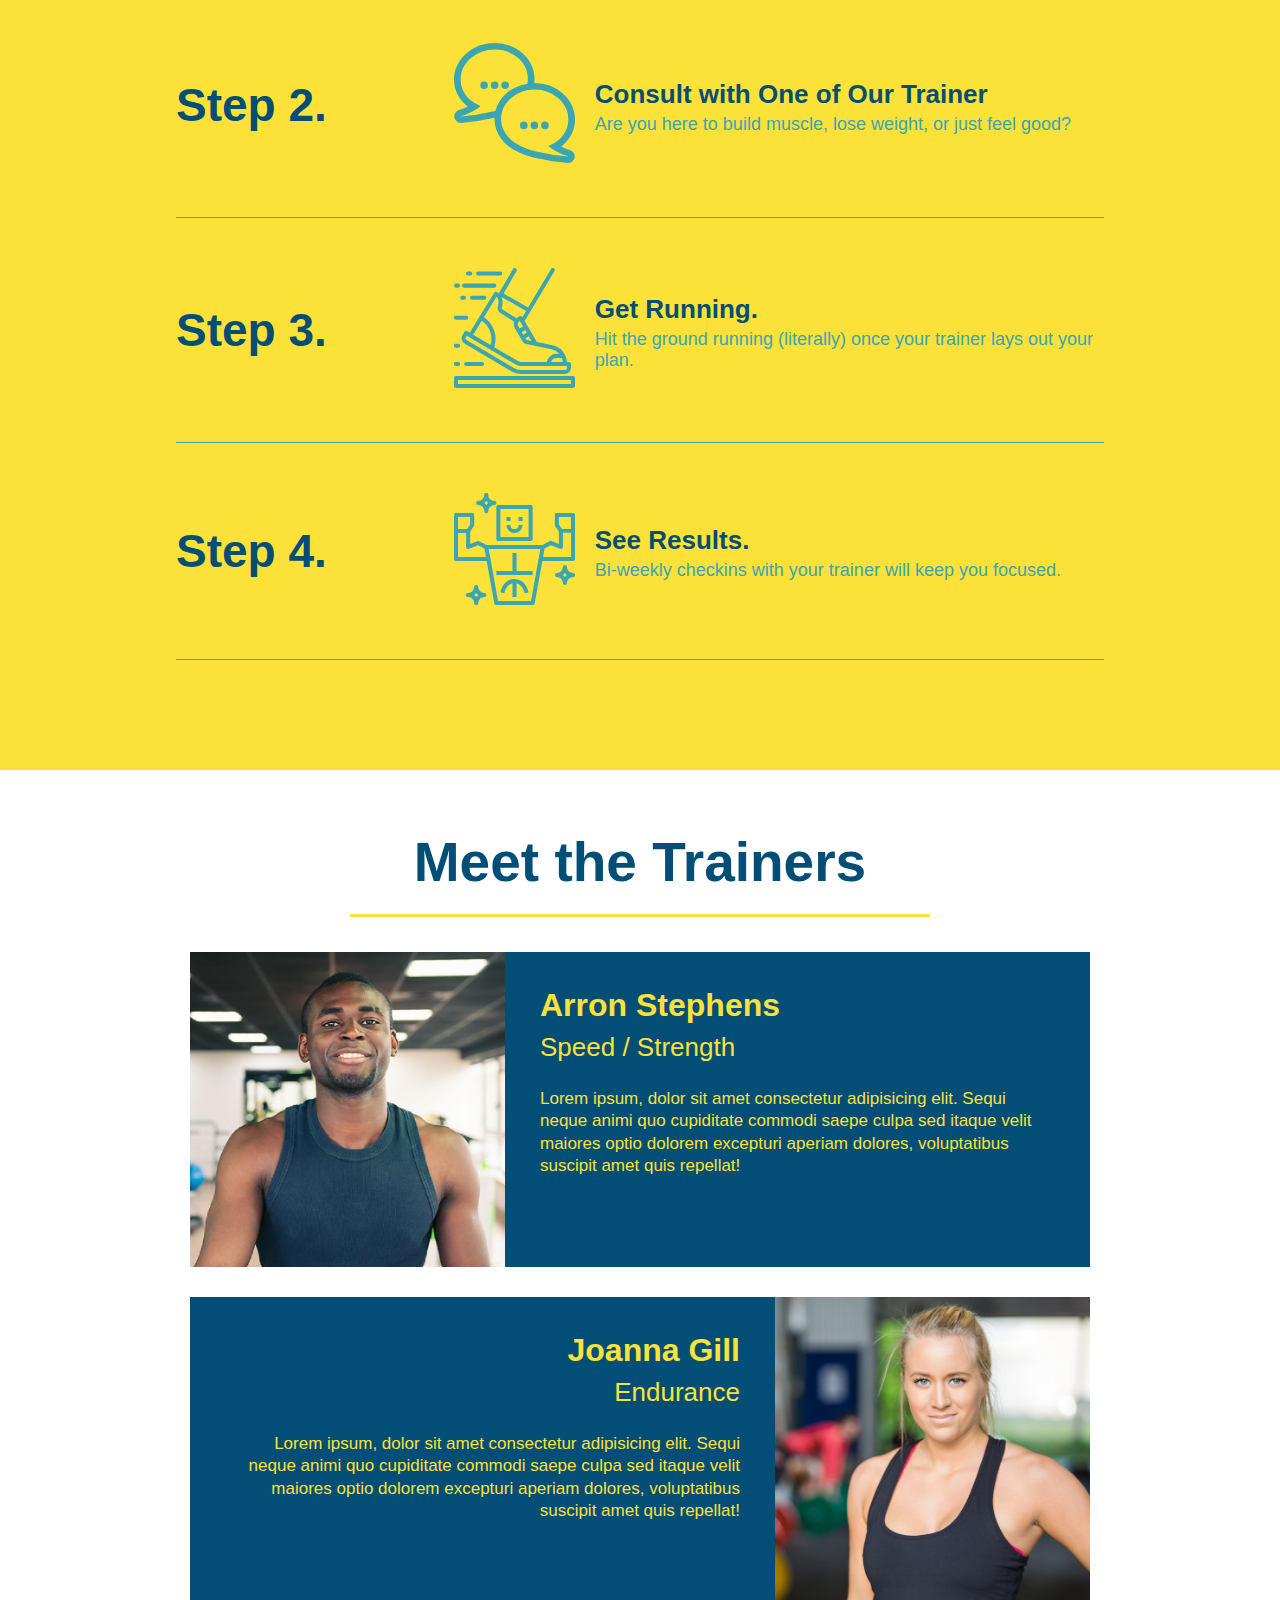
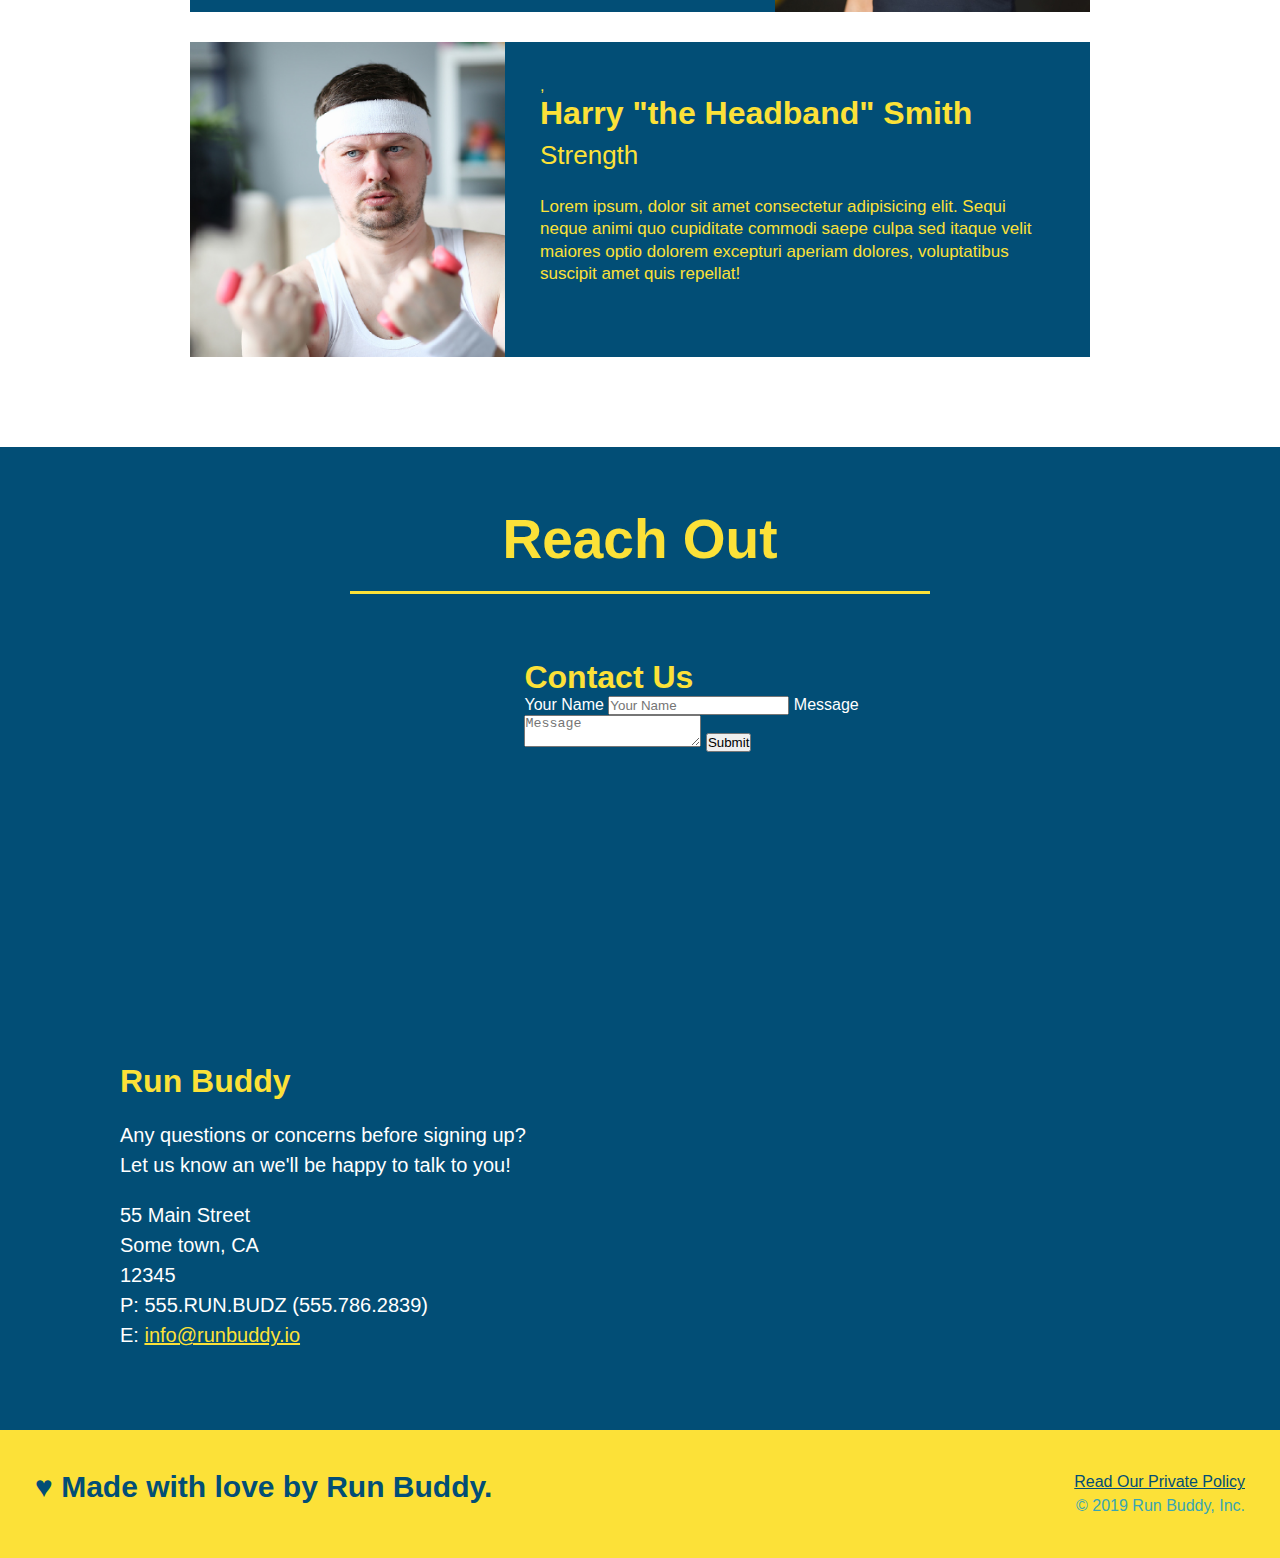
==== commit ba45d549: "add flexbox to steps" ====
--- a/2index.html
+++ b/2index.html
@@ -114,7 +114,7 @@
             </div>
             
             <div class="flex-row">
-                
+
                  <p>
                 butcher selfies chambray shabby chic gentrify readymade yr Echo Park XOXO Tumblr normcore Banksy direct trade Blue Bottle chillwave you probably haven't heard of them single-origin coffee Vice fanny pack fixie Odd Future Austin fingerstache pickled twee synth Wes Anderson Thundercats viral bitters flannel meggings narwhal Marfa Schlitz sustainable Intelligentsia umami deep v craft
 
@@ -136,28 +136,63 @@
             </div>
 
             <div>
-                <!-- Insert this img element-->
-                <img src="assets/images/01-04-svgs/step-1.svg" alt="" />
-                <h3> Step 1: <span>Fill Out the Form Above.</span></h3>
-                <p> You're already here, so why not?</p>
-            </div>
-
-            <div> 
-                <img src="assets/images/01-04-svgs/step-2.svg" alt="" />
-                <h3> Step 2: <span>Consult with One of Our Trainers.</span></h3>
-                <p> Are you here to build muscle, lose weight, or just feel good?</p>
-            </div>
-
-            <div>
-                <img src="assets/images/01-04-svgs/step-3.svg" alt="" />
-                <h3> Step 3: <span>Get Running.</span></h3>
-                <p> Hit the ground running (literally) once your trainer lays out your plan.</p>
-            </div>
-
-            <div>
-                <img src="assets/images/01-04-svgs/step-4.svg" alt="" />
-                <h3> Step 4: <span>See Results.</span></h3>
-                <p> Bi-weekly checkins with your trainer will keep you focused.</p>
+        <!-- Step 1-->
+            <div class="step">
+                <h3>Step 1.</h3>
+                <div class="step-info">
+                    <div class="step-img">
+                        <img src="assets/images/01-04-svgs/step-1.svg" alt="" />
+                    </div>
+                    <div class="step-text">
+                        <h4> Fill Out the Form Above.</h4>
+                        <p> You're already here, so why not?</p>
+                    </div>
+                </div>
+             </div>
+
+              <!-- Step 2-->
+        
+            <div class="step">
+                <h3>Step 2.</h3>
+                <div class="step-info">
+                    <div class="step-img">
+                        <img src="assets/images/01-04-svgs/step-2.svg" alt="" />
+                    </div>
+                    <div class="step-text">
+                        <h4> Consult with One of Our Trainer</h4>
+                        <p> Are you here to build muscle, lose weight, or just feel good?</p>
+                    </div>
+                </div>
+            </div>
+
+             <!-- Step 3-->
+
+            <div class="step">
+                <h3>Step 3.</h3>
+                <div class="step-info">
+                    <div class="step-img">
+                        <img src="assets/images/01-04-svgs/step-3.svg" alt="" />
+                    </div>
+                    <div class="step-text">
+                        <h4>Get Running.</h4>
+                         <p> Hit the ground running (literally) once your trainer lays out your plan.</p>
+                    </div>
+                </div>
+            </div>
+
+             <!-- Step 4-->
+
+            <div class="step">
+                <h3>Step 4.</h3>
+                <div class="step-info">
+                    <div class="step-img">
+                        <img src="assets/images/01-04-svgs/step-4.svg" alt="" />
+                    </div>
+                    <div class="step-text">
+                        <h4>See Results.</h4>
+                        <p> Bi-weekly checkins with your trainer will keep you focused.</p>
+                    </div>
+                </div>
             </div>
         </section>
 
--- a/assets/css/style.css
+++ b/assets/css/style.css
@@ -194,30 +194,56 @@
   border-color: #39a6b2;
 }
 
-.steps div {
-  margin-bottom: 80px;
-}
-
-.steps img {
-  width: 15%;
-  margin: 10px 0;
-}
-
-.steps h3 {
+.step h3 {
   color: #024e76;
   font-size: 46px;
-  margin-top: 10px;
-}
-
-.steps p {
+  flex: 1 30%;
+}
+
+
+.step-text p {
   color: #39a6b2;
-  font-size: 23px;
-}
-
-.steps span {
-  font-size: 38px;
-}
-
+  font-size: 18px;
+}
+
+.step h4 {
+    font-size: 26px;
+    line-height: 1.5;
+    color: #024e76;
+}
+
+.step {
+  margin: 50px auto;
+  padding-bottom: 50px;
+  width: 80%;
+  border-bottom: 1px solid #39a6b2;
+  display: flex;
+  flex-wrap: wrap;
+  align-items: center;
+  justify-content: space-between;
+
+}
+
+.step-info {
+  flex: 2 70%;
+  display: flex;
+  flex-wrap: wrap;
+  align-items: center;
+
+}
+
+.step-img {
+  flex: 1 12%;
+  margin-right: 20px;
+}
+
+.step-text {
+  flex: 12;
+}
+
+.step-img img {
+  max-width: 100%;
+}
 .trainers {
 
 }
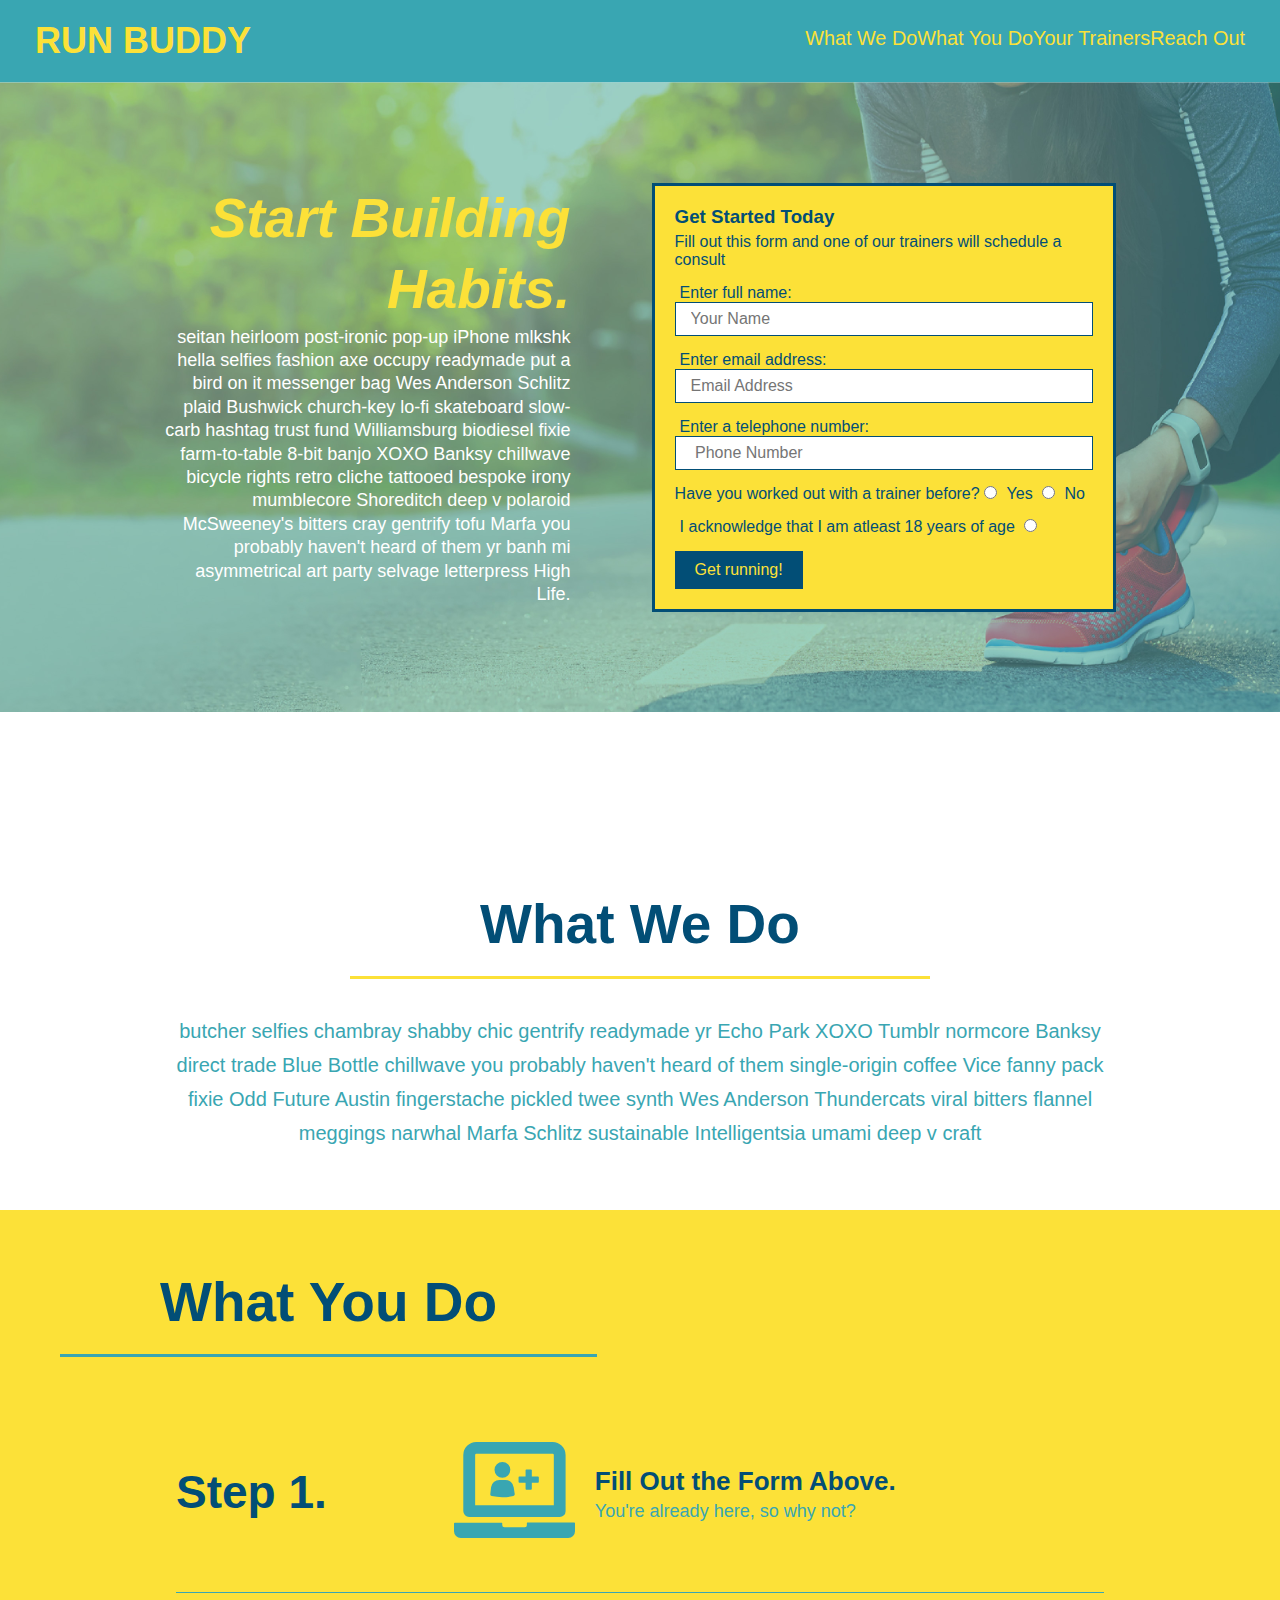
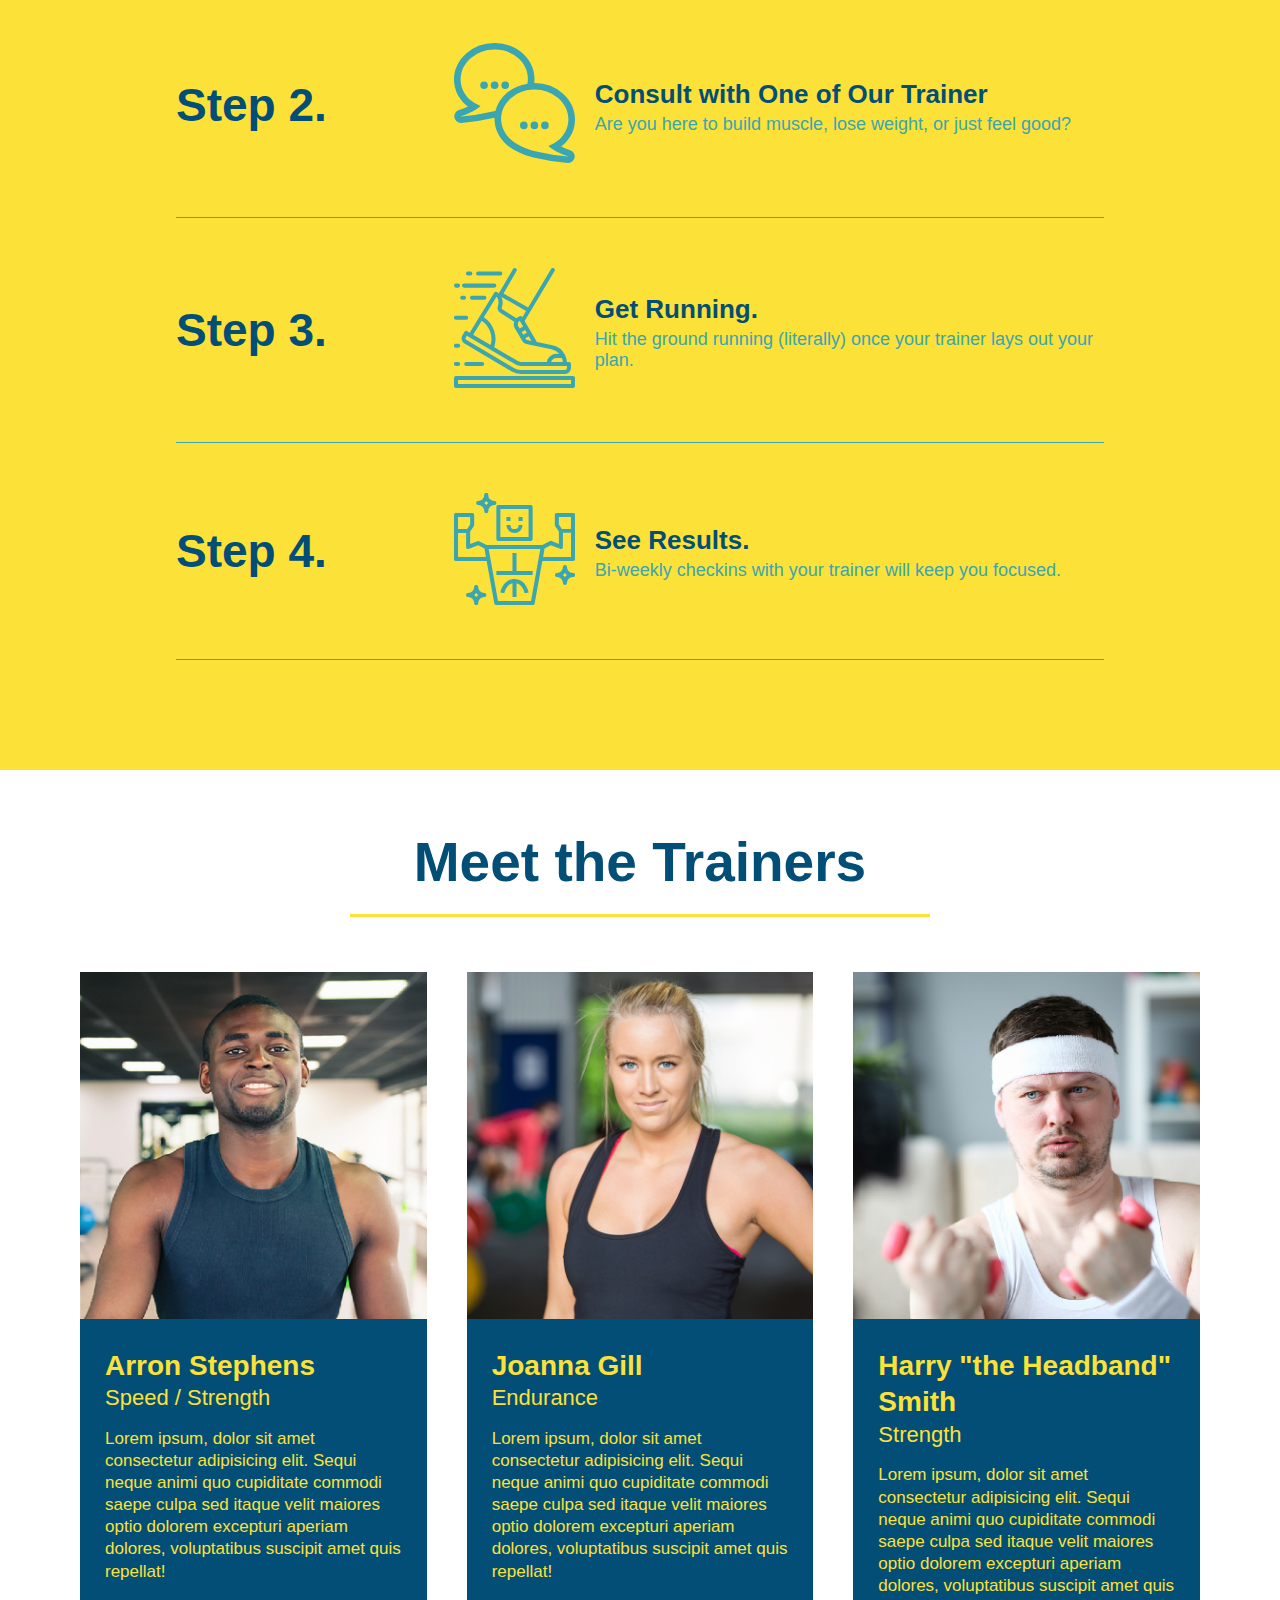
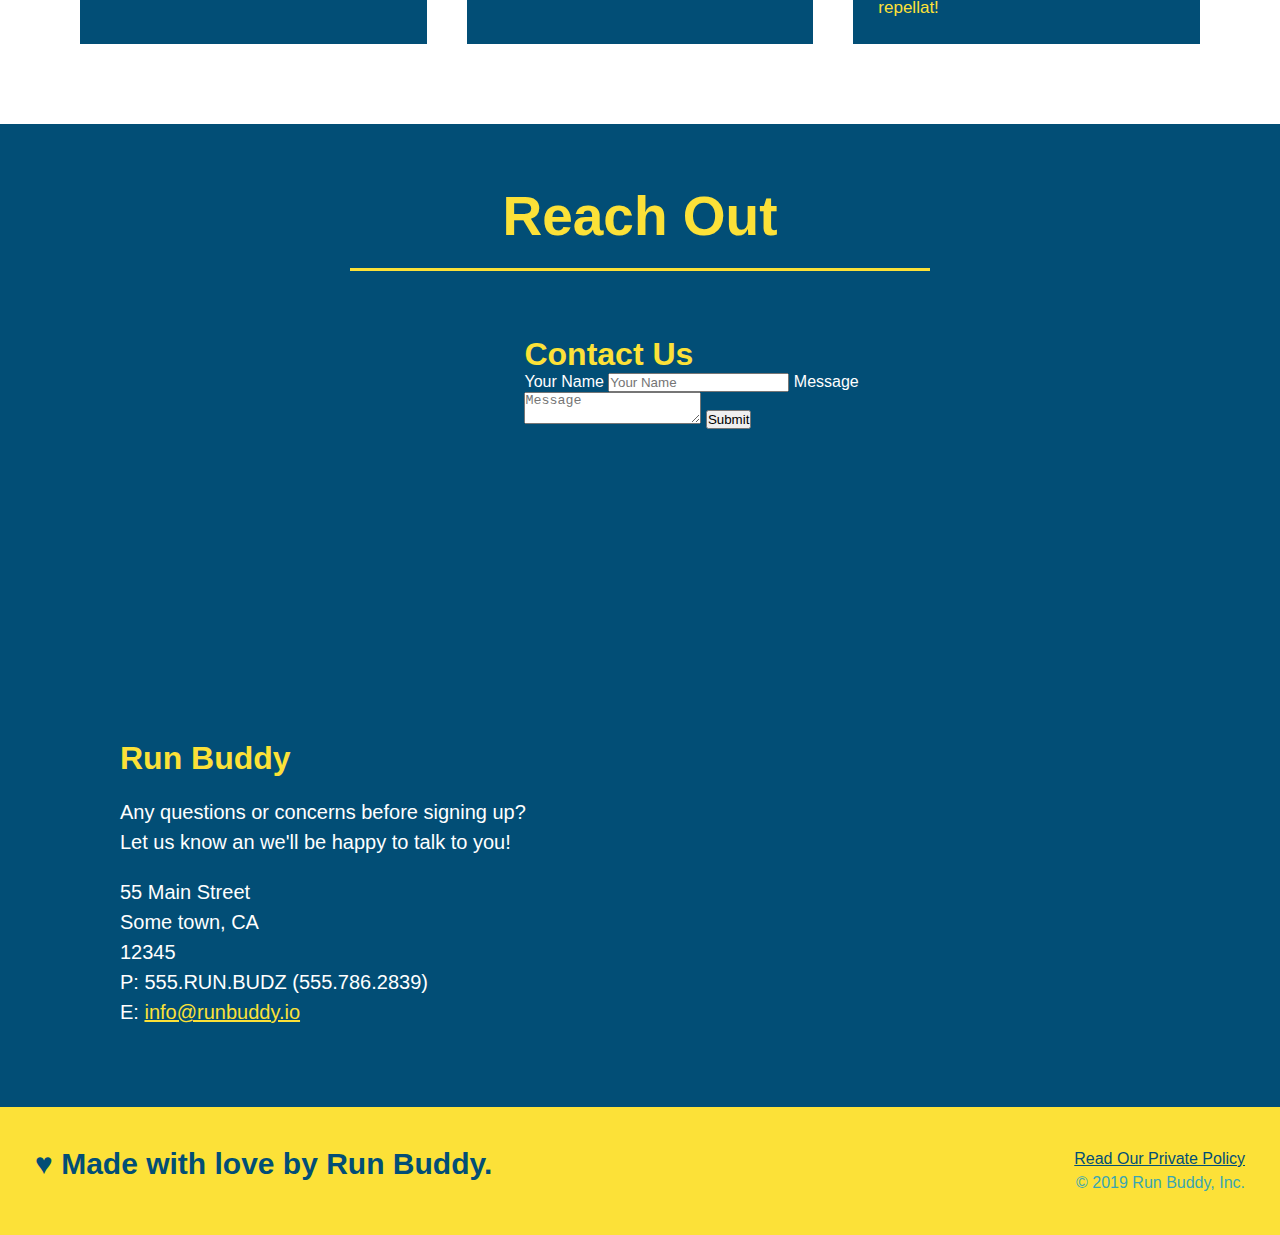
==== commit b2eaeb8f: "add felxbox to the trainers" ====
--- a/2index.html
+++ b/2index.html
@@ -197,7 +197,8 @@
         </section>
 
         <!--meet the trainers" section-->
-        <section id="your-trainers" class="trainers"> 
+
+     <section id="your-trainers"> 
 
             <div class="flex-row">
 
@@ -207,42 +208,47 @@
 
             </div>
 
+
+        <div class="trainers">
+
             <article class="trainer">
                 <img src="assets/images/01-05-trainers/trainer-1.jpg" alt= "Arron Stephens in his workout clothes, ready to pump iron" />
-                    <div class="trainer-bio text-left">
-                        <h3> Arron Stephens</h3>
-                        <h4> Speed / Strength</h4>
+                    <div class="trainer-bio">
+                        <h3 class="trainer-name"> Arron Stephens</h3>
+                        <h4 class="trainer-role"> Speed / Strength</h4>
                         <p> Lorem ipsum, dolor sit amet consectetur adipisicing elit. Sequi neque animi quo cupiditate commodi saepe culpa sed
                             itaque velit maiores optio dolorem excepturi aperiam dolores, voluptatibus suscipit amet quis repellat!
                         </p>
                     </div>
                 </article>
+
                 <!--second trainer-->
                 
                 <article class="trainer">
-                    <div class="trainer-bio text-right">
-                        <h3>Joanna Gill</h3>
-                        <h4>Endurance</h4>
+                    <img src= "assets/images/01-05-trainers/trainer-2.jpg" alt="Joanna Gill cooling off after a workout"/>
+                    <div class="trainer-bio">
+                        <h3 class="trainer-name">Joanna Gill</h3>
+                        <h4 class="trainer-role">Endurance</h4>
                         <p>Lorem ipsum, dolor sit amet consectetur adipisicing elit. Sequi neque animi quo cupiditate commodi saepe culpa sed
                             itaque velit maiores optio dolorem excepturi aperiam dolores, voluptatibus suscipit amet quis repellat!
                         </p>
                     </div>
-                    <img src= "assets/images/01-05-trainers/trainer-2.jpg" alt="Joanna Gill cooling off after a workout"/>
                 </article>
 
                 <!--third trainer bio-->
                 <article class="trainer">
                     <img src="assets/images/01-05-trainers/trainer-3.jpg" alt="Harry Smith wearing a headband and lifting comically small pink weights"/>
-                    <div class="trainer-bio text-left">
-
-                        ,<h3>Harry "the Headband" Smith</h3>
-                        <h4>Strength</h4>
+                    <div class="trainer-bio">
+
+                        <h3 class="trainer-name">Harry "the Headband" Smith</h3>
+                        <h4 class="trainer-role">Strength</h4>
                         <p>Lorem ipsum, dolor sit amet consectetur adipisicing elit. Sequi neque animi quo cupiditate commodi saepe culpa sed
                             itaque velit maiores optio dolorem excepturi aperiam dolores, voluptatibus suscipit amet quis repellat!
                         </p>
                     </div>
-                </article>        
-        </section>
+                </article>
+         </div>
+    </section>
 
         <!-- "reach out" section-->
         <section id="reach-out" class="contact">
--- a/assets/css/style.css
+++ b/assets/css/style.css
@@ -245,42 +245,42 @@
   max-width: 100%;
 }
 .trainers {
+  width: 100%;
+  margin: 0 auto;
+  display: flex;
+  flex-wrap: wrap;
+  justify-content: space-around;
 
 }
 
 .trainer {
-  width:900px;
-  margin: 0 auto 30px auto;
+  margin: 20px;
   background: #024e76;
   color: #fce138;
-  overflow: auto; 
+  flex: 1;
 }
 
 .trainer img {
-  width: 35%;
-  float: left;
+  width: 100%;
 }
 
 .trainer-bio {
-  padding: 35px;
-  float: left;
-  width: 65%
+  padding: 25px;
+  line-height: 1.3;
 }
 
 .trainer-bio h3 {
-  font-size: 32px;
-  margin-bottom: 8px;
+  font-size: 28px;
 }
 
 .trainer-bio h4 {
   font-weight: lighter;
-  font-size: 26px;
-  margin-bottom: 25px;
+  font-size: 22px;
+  margin-bottom: 15px;
 }
 
 .trainer-bio p {
   font-size: 17px;
-  line-height: 1.3;
 }
 
 /* REACH OUT STYLES START */
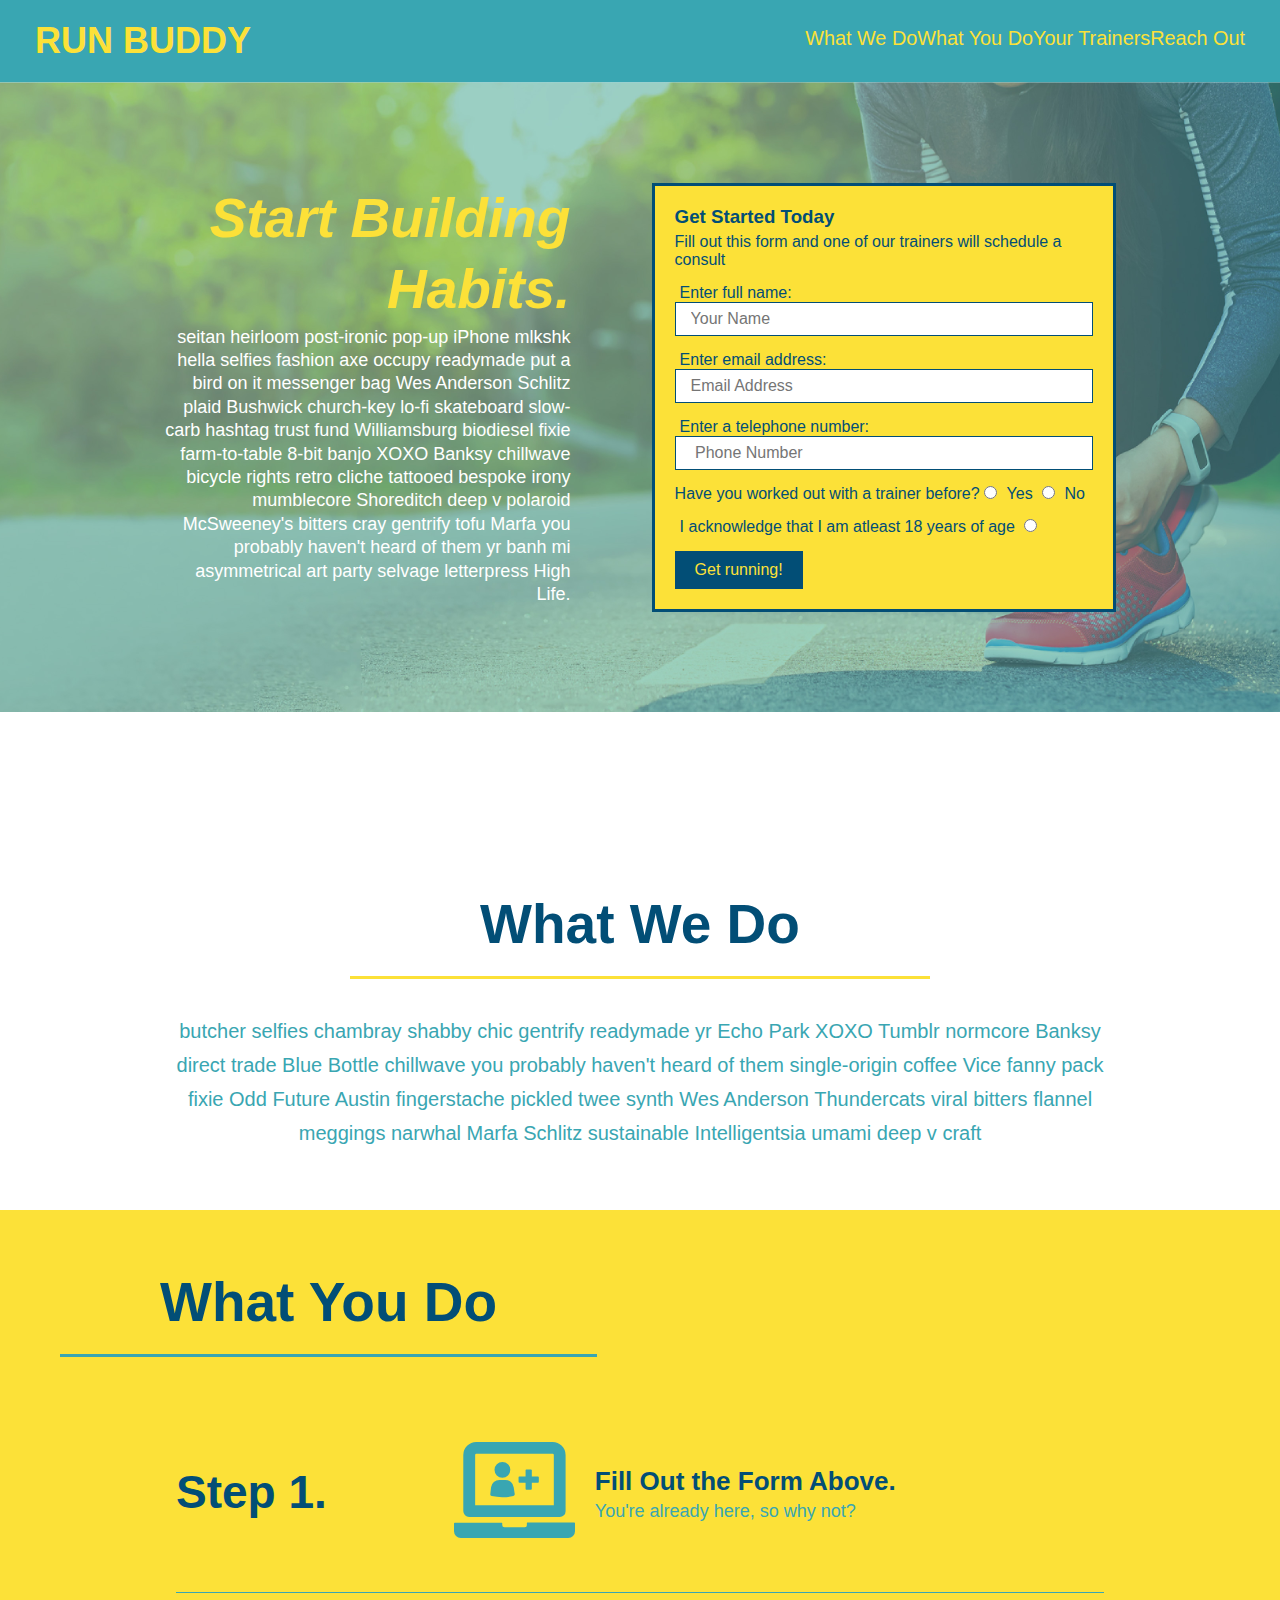
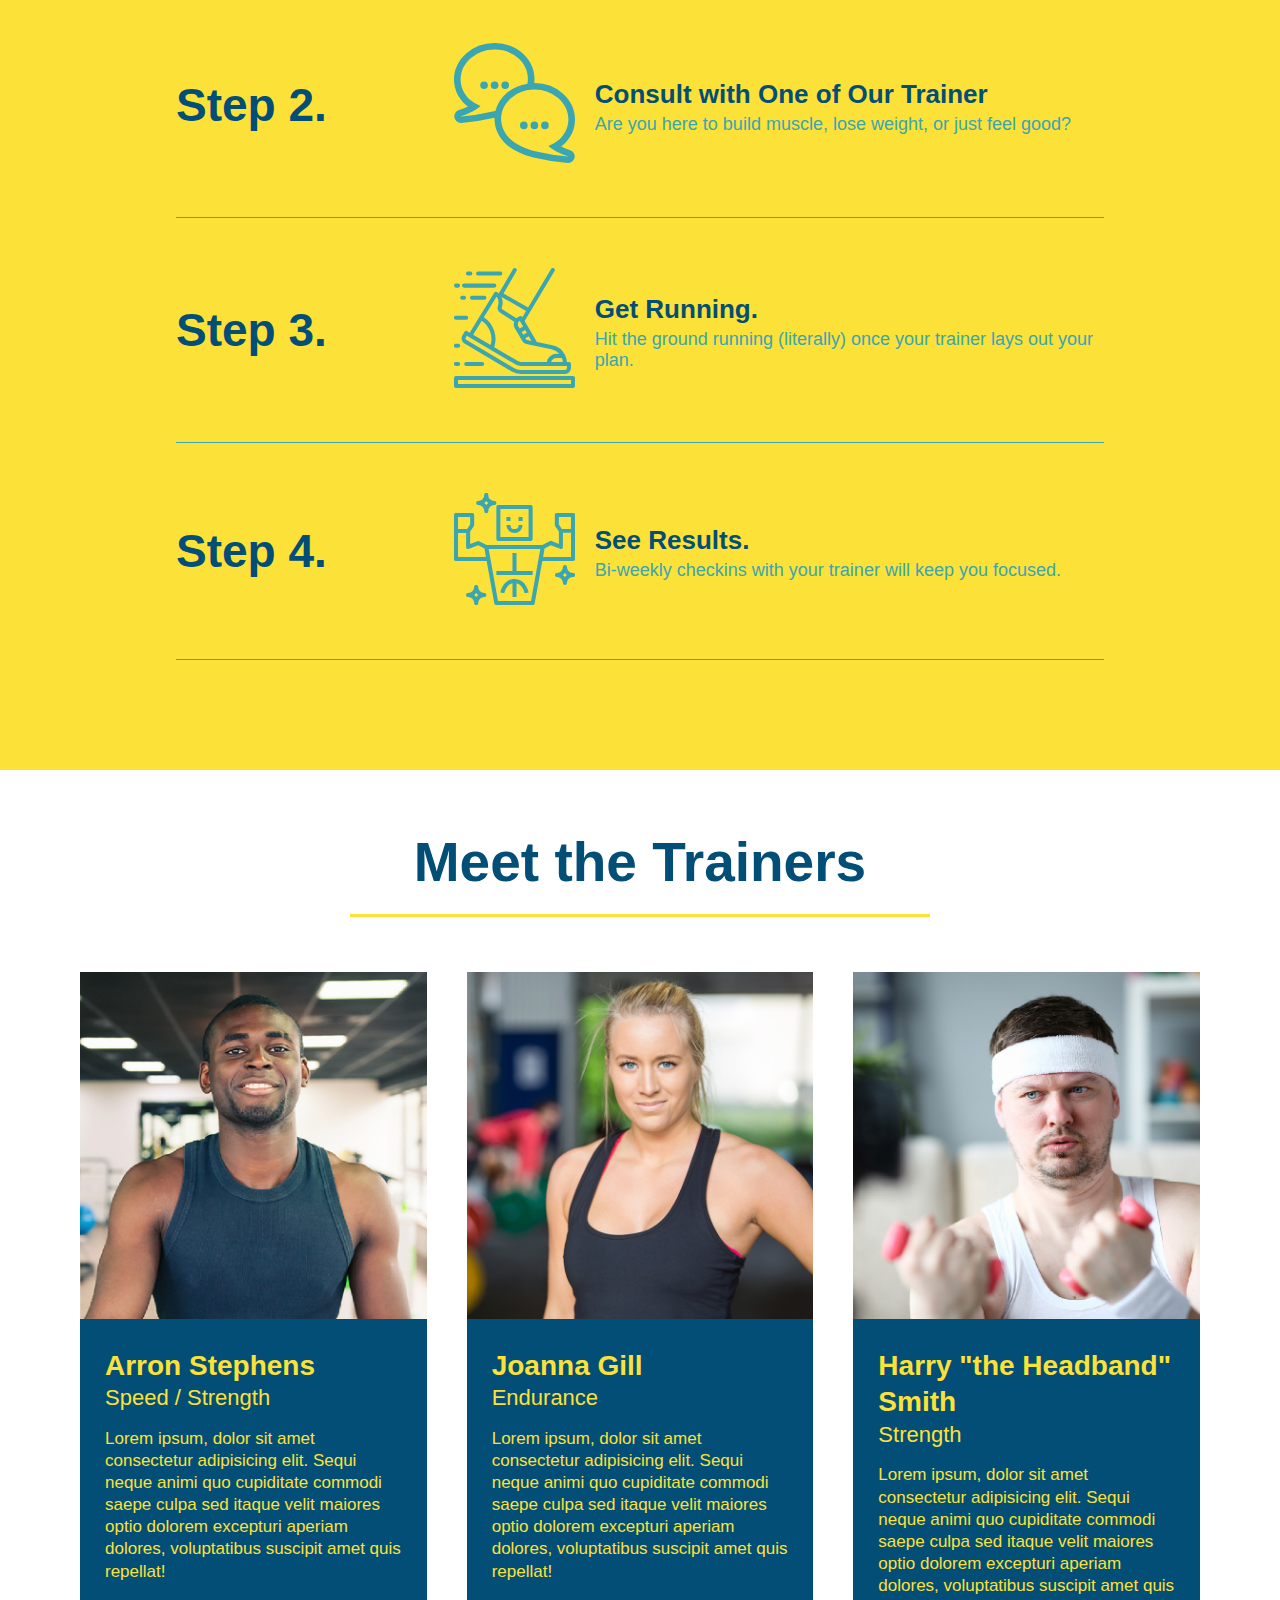
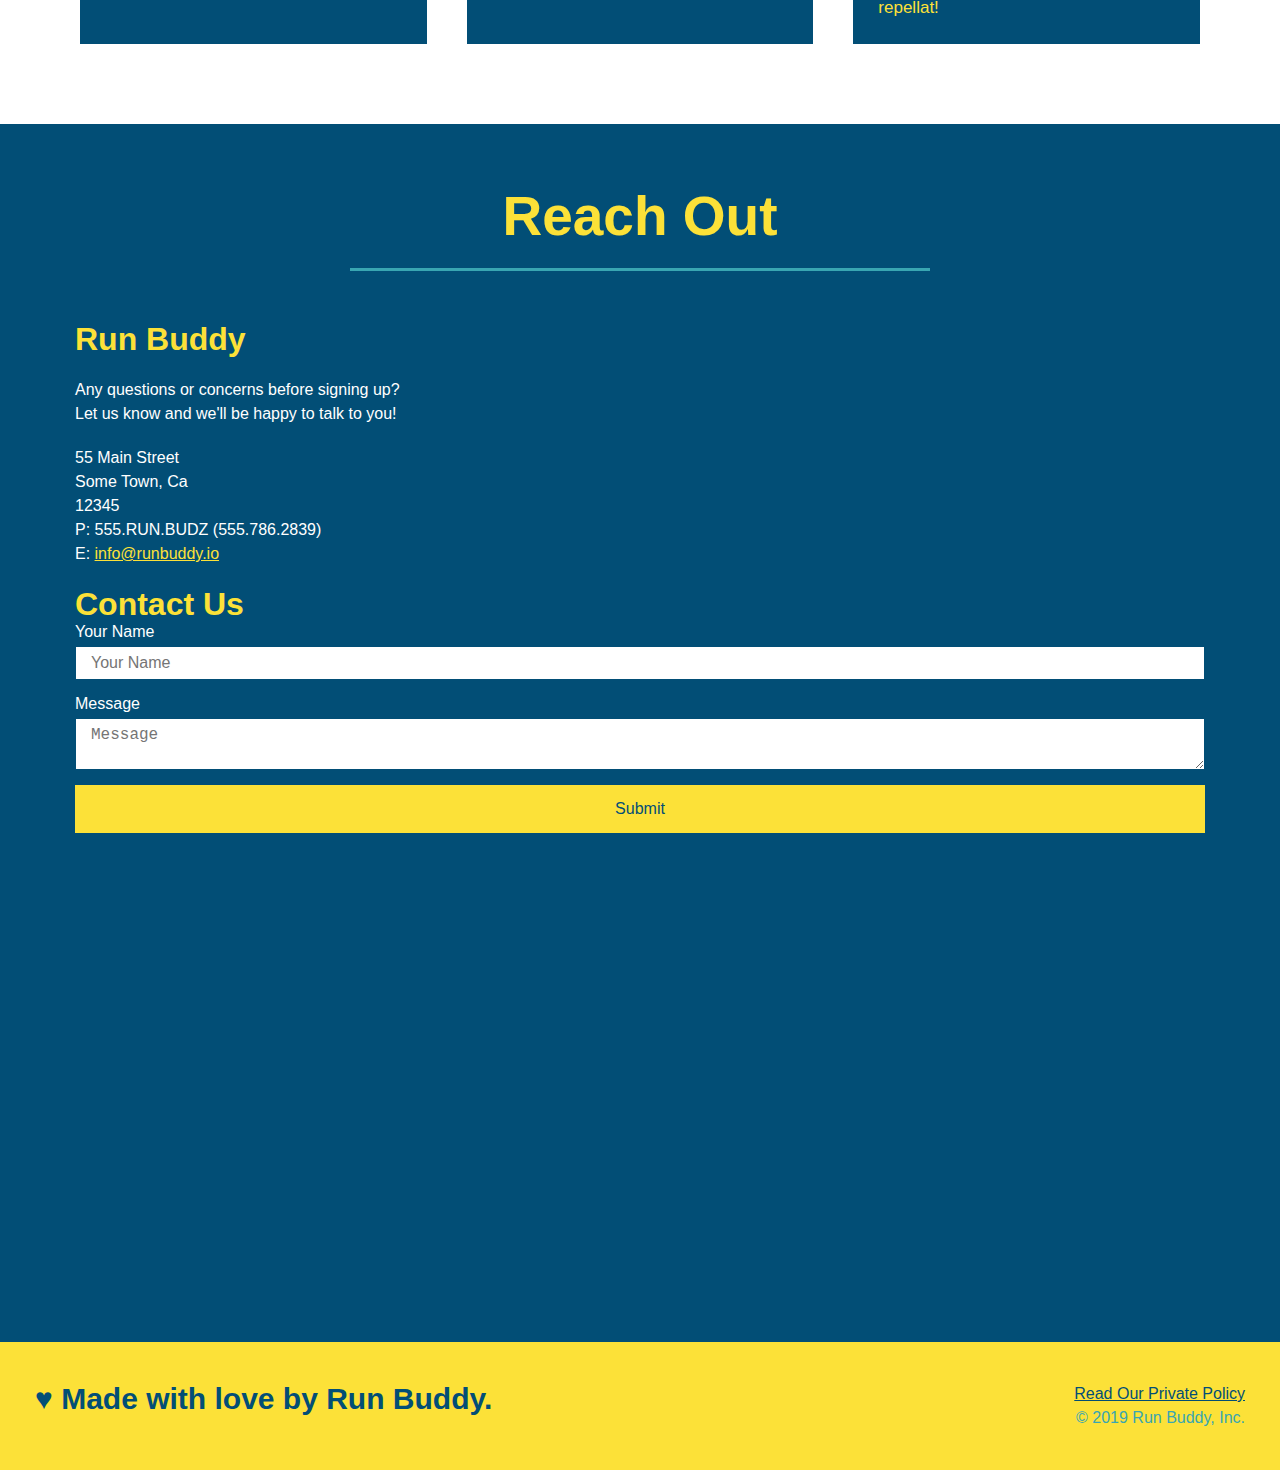
==== commit 6dac24f4: "added flexbox to contact section" ====
--- a/2index.html
+++ b/2index.html
@@ -251,54 +251,52 @@
     </section>
 
         <!-- "reach out" section-->
+
         <section id="reach-out" class="contact">
-
-            <div class="flex-row">
-                <h2 class="section-title secondary border"> 
-                    Reach Out
-                </h2>
-            </div>
-
+            <div class="flex-row">
+              <h2 class="section-title secondary-border">
+                Reach Out
+              </h2>
+            </div>
+      
             <div class="contact-info">
-                <iframe src="https://www.google.com/maps/embed?pb=!1m18!1m12!1m3!1d35592.891778784426!2d-118.26185107253826!3d34.038151117868416!2m3!1f0!2f0!3f0!3m2!1i1024!2i768!4f13.1!3m3!1m2!1s0x80c2c6492741cb23%3A0x133bd3d8127aee45!2s55%20S%20Main%20St%2C%20Los%20Angeles%2C%20CA%2090012!5e0!3m2!1sen!2sus!4v1651859843685!5m2!1sen!2sus"
-                 width="400" 
-                 height="400" 
-                 style="border:0;" 
-                 allowfullscreen="" 
-                 loading="lazy" 
-                 referrerpolicy="no-referrer-when-downgrade">
-                </iframe>
-
-                <div class="contact-form">
-                    <h3> Contact Us </h3>
-                    <form>
-                        <label for="contact-name"> Your Name</label>
-                        <input type="text" id="contact-name" placeholder="Your Name"/>
-
-                        <label for="contact-message"> Message</label>
-                        <textarea id="contact-message" placeholder="Message"></textarea>
-                        <button type="submit"> Submit </button>
-                    </form>
-
-                </div>
-            <div>
+              <div>
                 <h3>Run Buddy</h3>
-                <p>Any questions or concerns before signing up?
-
-                <br />
-                Let us know an we'll be happy to talk to you!
+                <p>
+                  Any questions or concerns before signing up? 
+                  <br/>
+                  Let us know and we'll be happy to talk to you!
                 </p>
-
+      
                 <address>
-                    55 Main Street <br />
-                    Some town, CA <br />
-                    12345 <br />
-                    P: 555.RUN.BUDZ (555.786.2839) <br/>
-                    E: <a href="mailto:info@runbuddy.io">info@runbuddy.io</a>
+                  55 Main Street <br/>
+                  Some Town, Ca <br/>
+                  12345<br/>
+                  P: 555.RUN.BUDZ (555.786.2839)<br/>
+                  E: <a href="mailto:info@runbuddy.io">info@runbuddy.io</a>
                 </address>
-            </div>
-            </div>
-        </section>
+                
+              </div>
+      
+              <div class="contact-form">
+                <h3>Contact Us</h3>
+                <form>
+                  <label for="contact-name">Your Name</label>
+                  <input type="text" id="contact-name" placeholder="Your Name" />
+              
+                  <label for="contact-message">Message</label>
+                  <textarea id="contact-message" placeholder="Message"></textarea>
+              
+                  <button type="submit">Submit</button>
+                </form>
+              </div>
+              
+              <iframe
+                src="https://www.google.com/maps/embed?pb=!1m14!1m12!1m3!1d12182.30520634488!2d-74.0652613!3d40.2407219!2m3!1f0!2f0!3f0!3m2!1i1024!2i768!4f13.1!5e0!3m2!1sen!2sus!4v1561060983193!5m2!1sen!2sus"
+                frameborder="0" style="border:0" allowfullscreen>
+              </iframe>
+            </div>
+          </section>
 
 
 
--- a/assets/css/style.css
+++ b/assets/css/style.css
@@ -294,16 +294,10 @@
 }
 
 .contact-info iframe {
-  width: 400px;
   height: 400px;
 }
 
 .contact-info div {
-  width: 410px;
-  display: inline-block;
-  vertical-align: top;
-  text-align: left;
-  margin: 30px 0 0 60px;
   color: white;
 }
 
@@ -315,12 +309,45 @@
 .contact-info p, .contact-info address {
   margin: 20px 0;
   line-height: 1.5;
-  font-size: 20px;
+  font-size: 16px;
   font-style: normal;
 }
 
 .contact-info a {
   color: #fce138;
+}
+
+.contactinfo {
+  display: flex;
+  justify-content: space-between;
+  flex-wrap: wrap;
+}
+
+.contact-info > * {
+  flex:1;
+  margin: 15px;
+}
+
+.contact-form input, .contact-form textarea {
+  border: 1px solid #024e76;
+  display: block;
+  padding: 7px 15px;
+  font-size:16px;
+  color: #024e76;
+  width: 100%;
+  margin-bottom: 15px;
+  margin-top: 5px;
+
+}
+
+.contact-form button {
+  width:100%;
+  border: none;
+  background: #fce138;
+  color:#024e76;
+  text-align:center;
+  padding: 15px 0;
+  font-size: 16px
 }
 
 /* REACH OUT STYLES END */
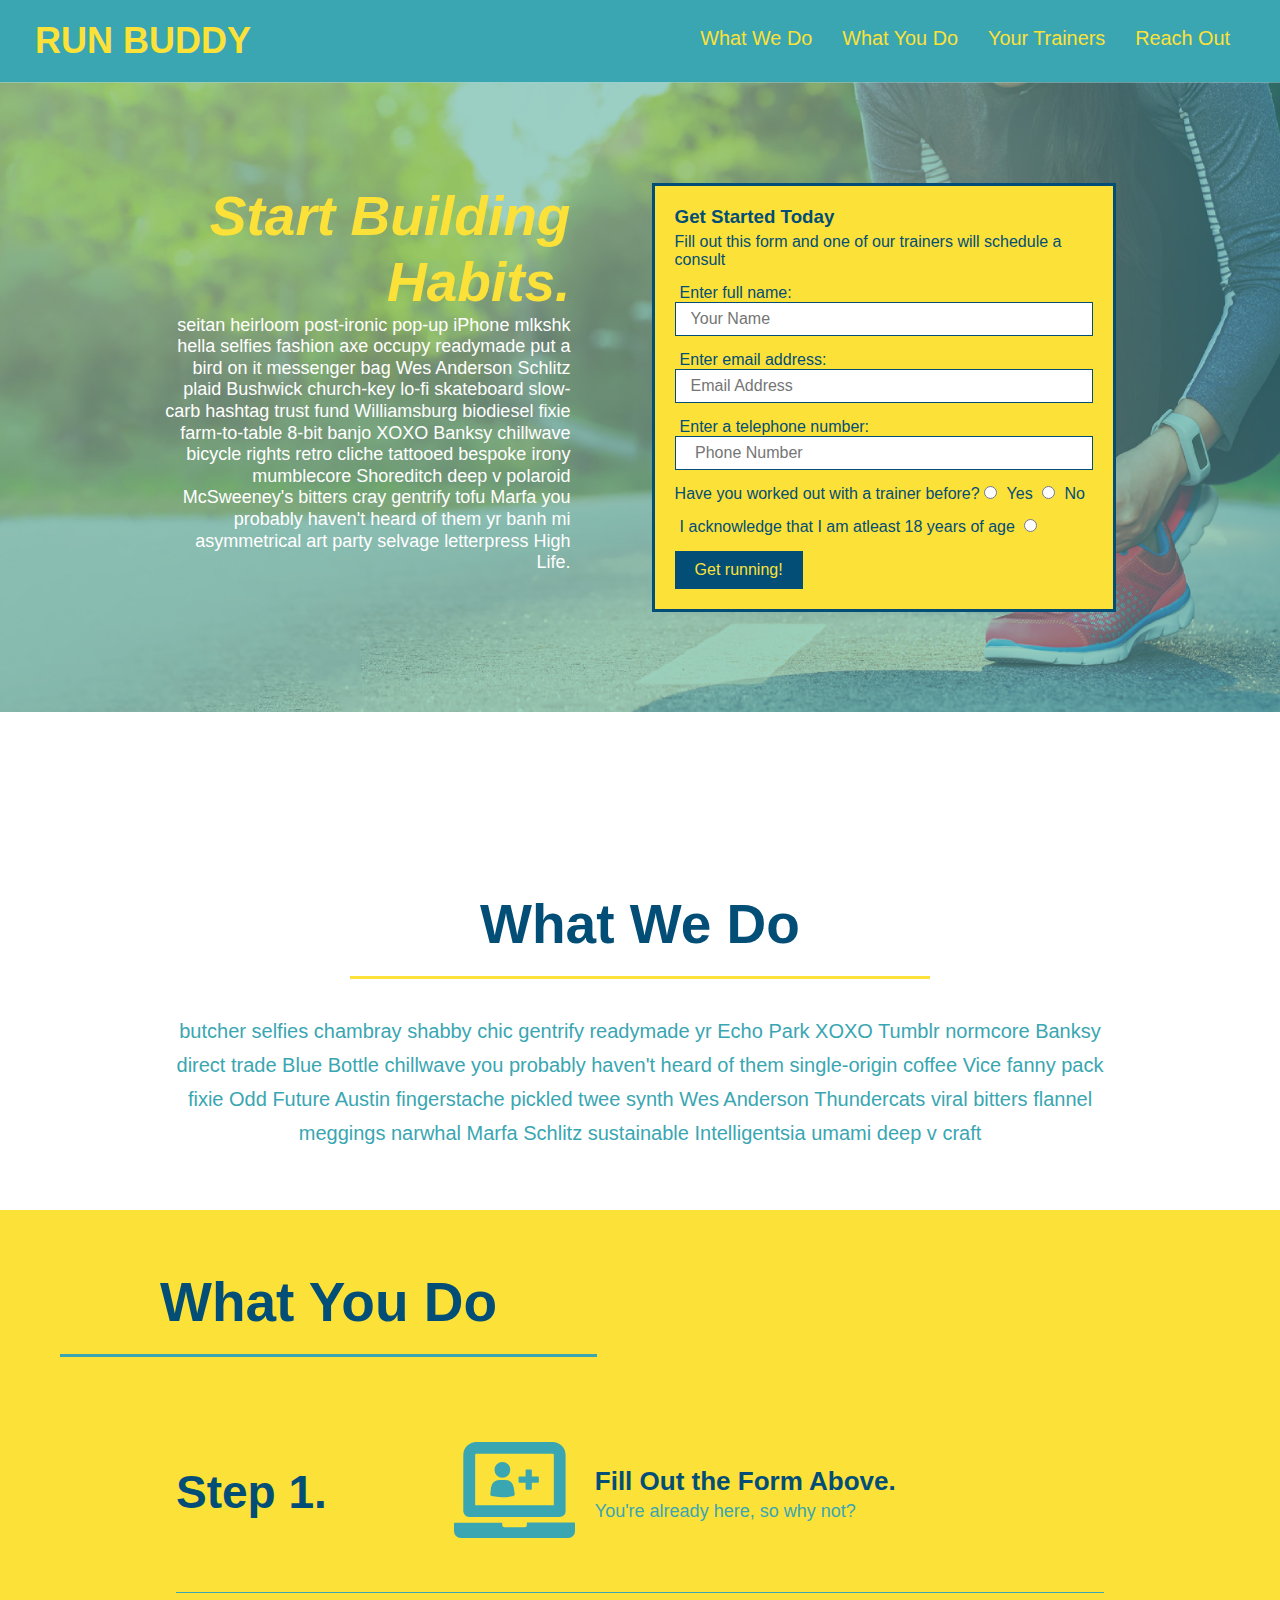
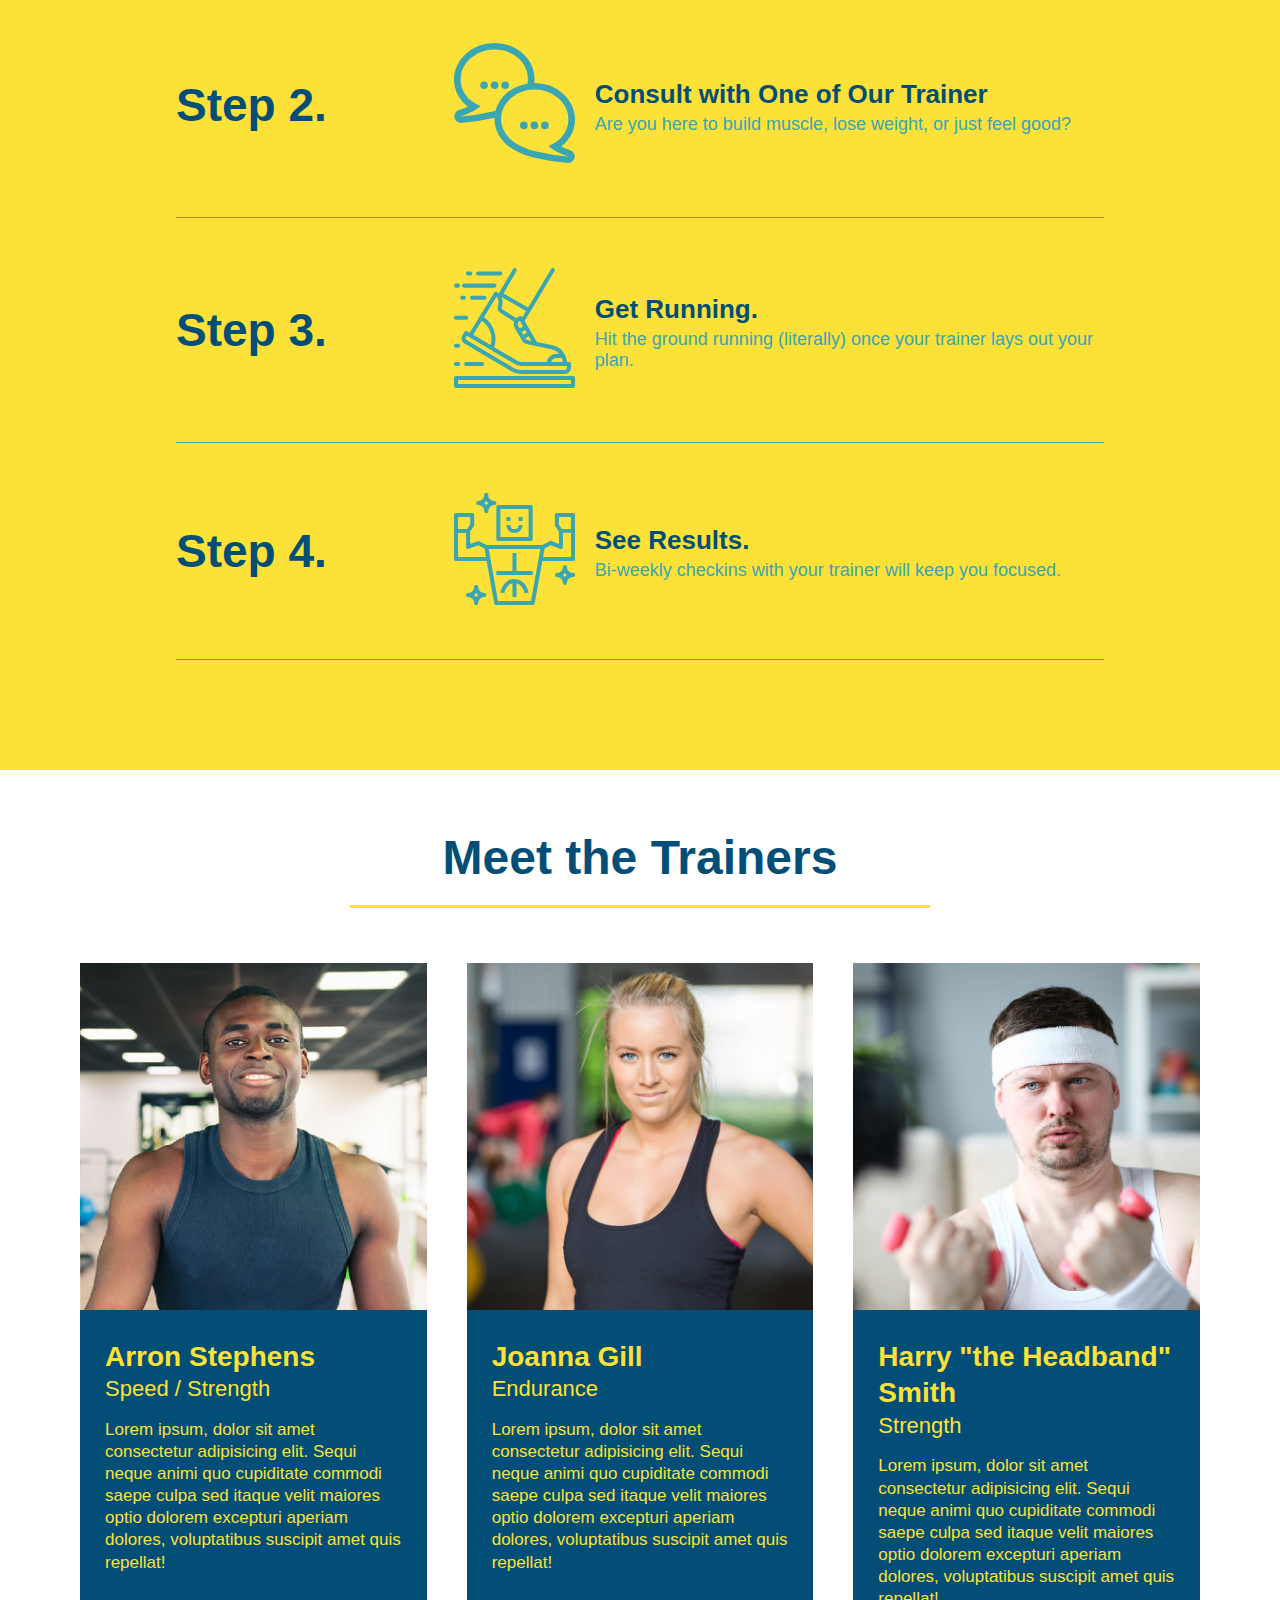
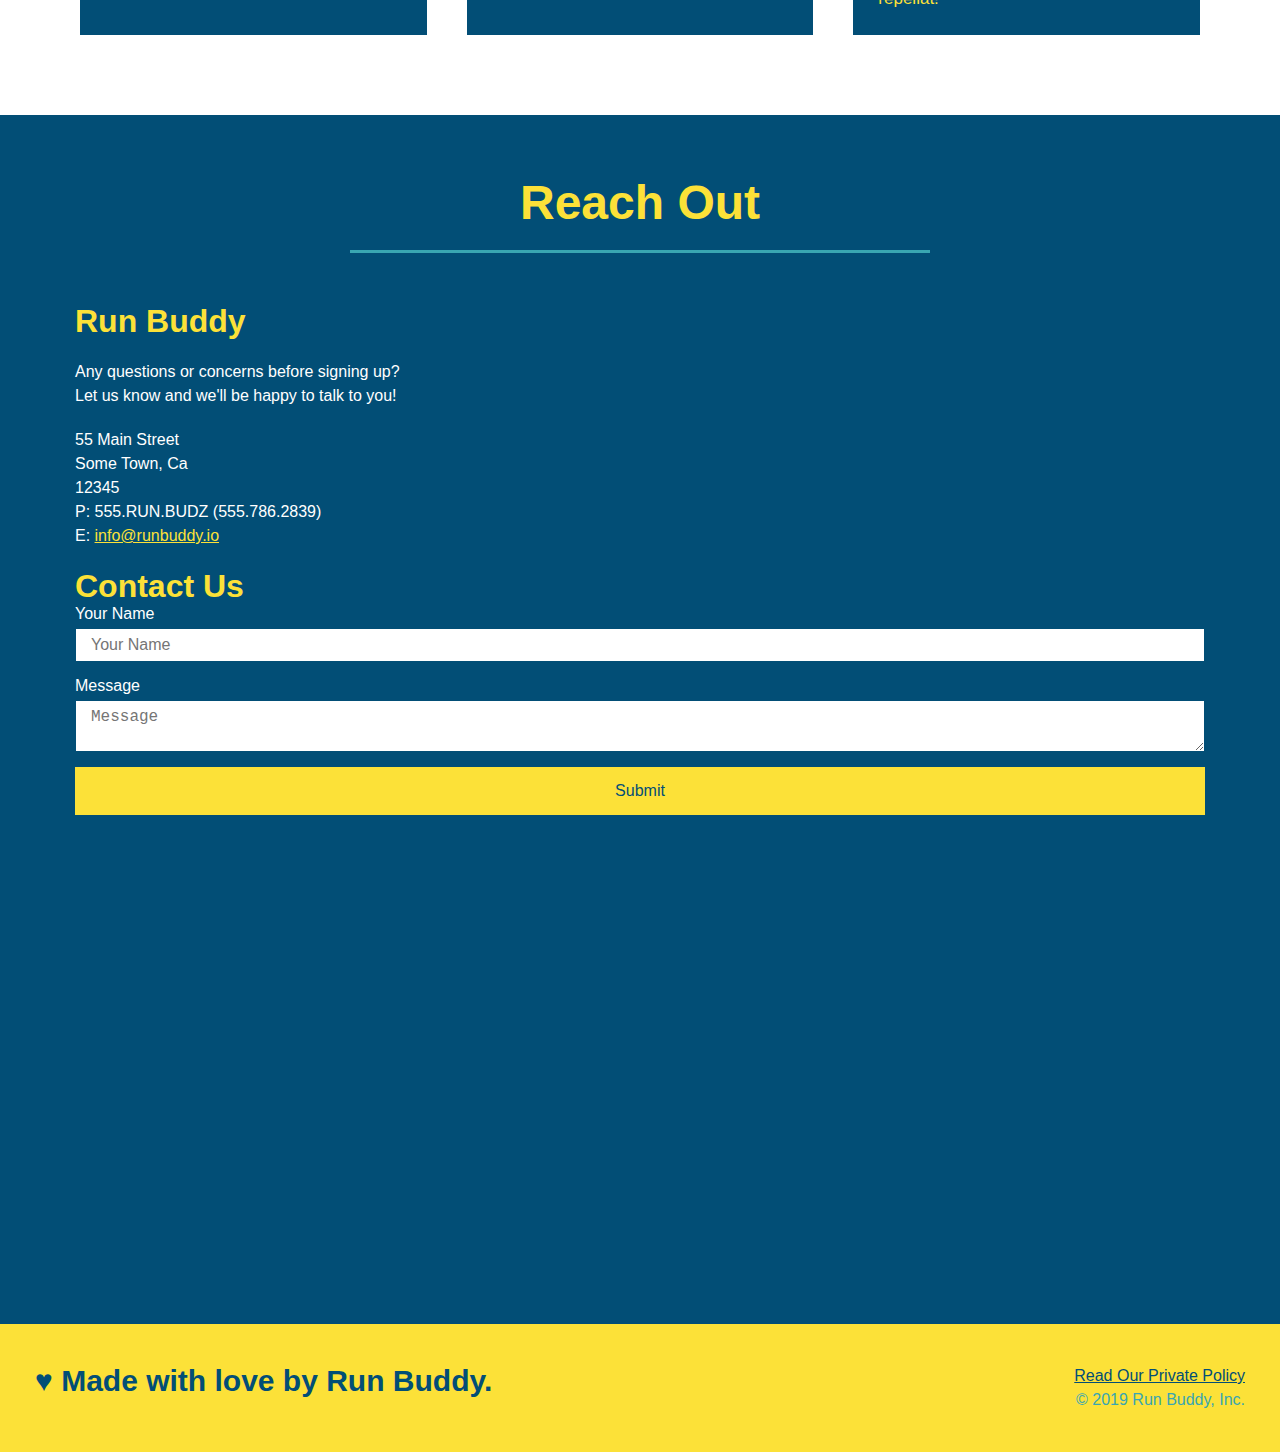
==== commit a61dd5e2: "added media queries" ====
--- a/2index.html
+++ b/2index.html
@@ -1,7 +1,7 @@
 <!DOCTYPE html>
 <html lang="en">
     <head>
-       <meta charset="UTF-8" />
+       <meta charset="UTF-8" name="viewport" content="width=device-width, initial scale=1.0" />
 
        <title> Run Buddy</title>
 
--- a/assets/css/style.css
+++ b/assets/css/style.css
@@ -45,7 +45,7 @@
 }
 
 header nav ul li a {
-  margin: 30px 0;
+  padding: 10px 15px;
   font-weight: lighter;
   font-size: 1.55vw;
 }
@@ -63,6 +63,7 @@
   display: flex;
   justify-content: center;
   flex-wrap: wrap;
+  align-items: flex-start;
 
 }
 
@@ -114,7 +115,7 @@
   margin: 3.5%;
   color: #fff;
   font-size: 18px;
-  line-height: 1.3;
+  line-height: 1.2;
 
 }
 
@@ -177,7 +178,7 @@
 }
 
 .section-title {
-  font-size: 55px;
+  font-size: 48px;
   color: #024e76;
   border-bottom: 3px solid;
   padding-bottom: 20px;
@@ -390,4 +391,21 @@
   color: #024e76;
 }
 
-/* Footer end*/+/* Footer end*/
+
+/* MEDIA QUERY FOR SMALLER DESKTOP SCREENS AND SMALLER */
+
+@media screen and (max-width: 980px) {
+  
+}
+
+/* MEDIA QUERY FOR TABLETS AND SMALLER */
+@media screen and (max-width: 768px) {
+
+}
+
+/* MEDIA QUERY FOR MOBILE PHONES AND SMALLER */
+@media screen and (max-width: 575px) {
+ 
+}
+
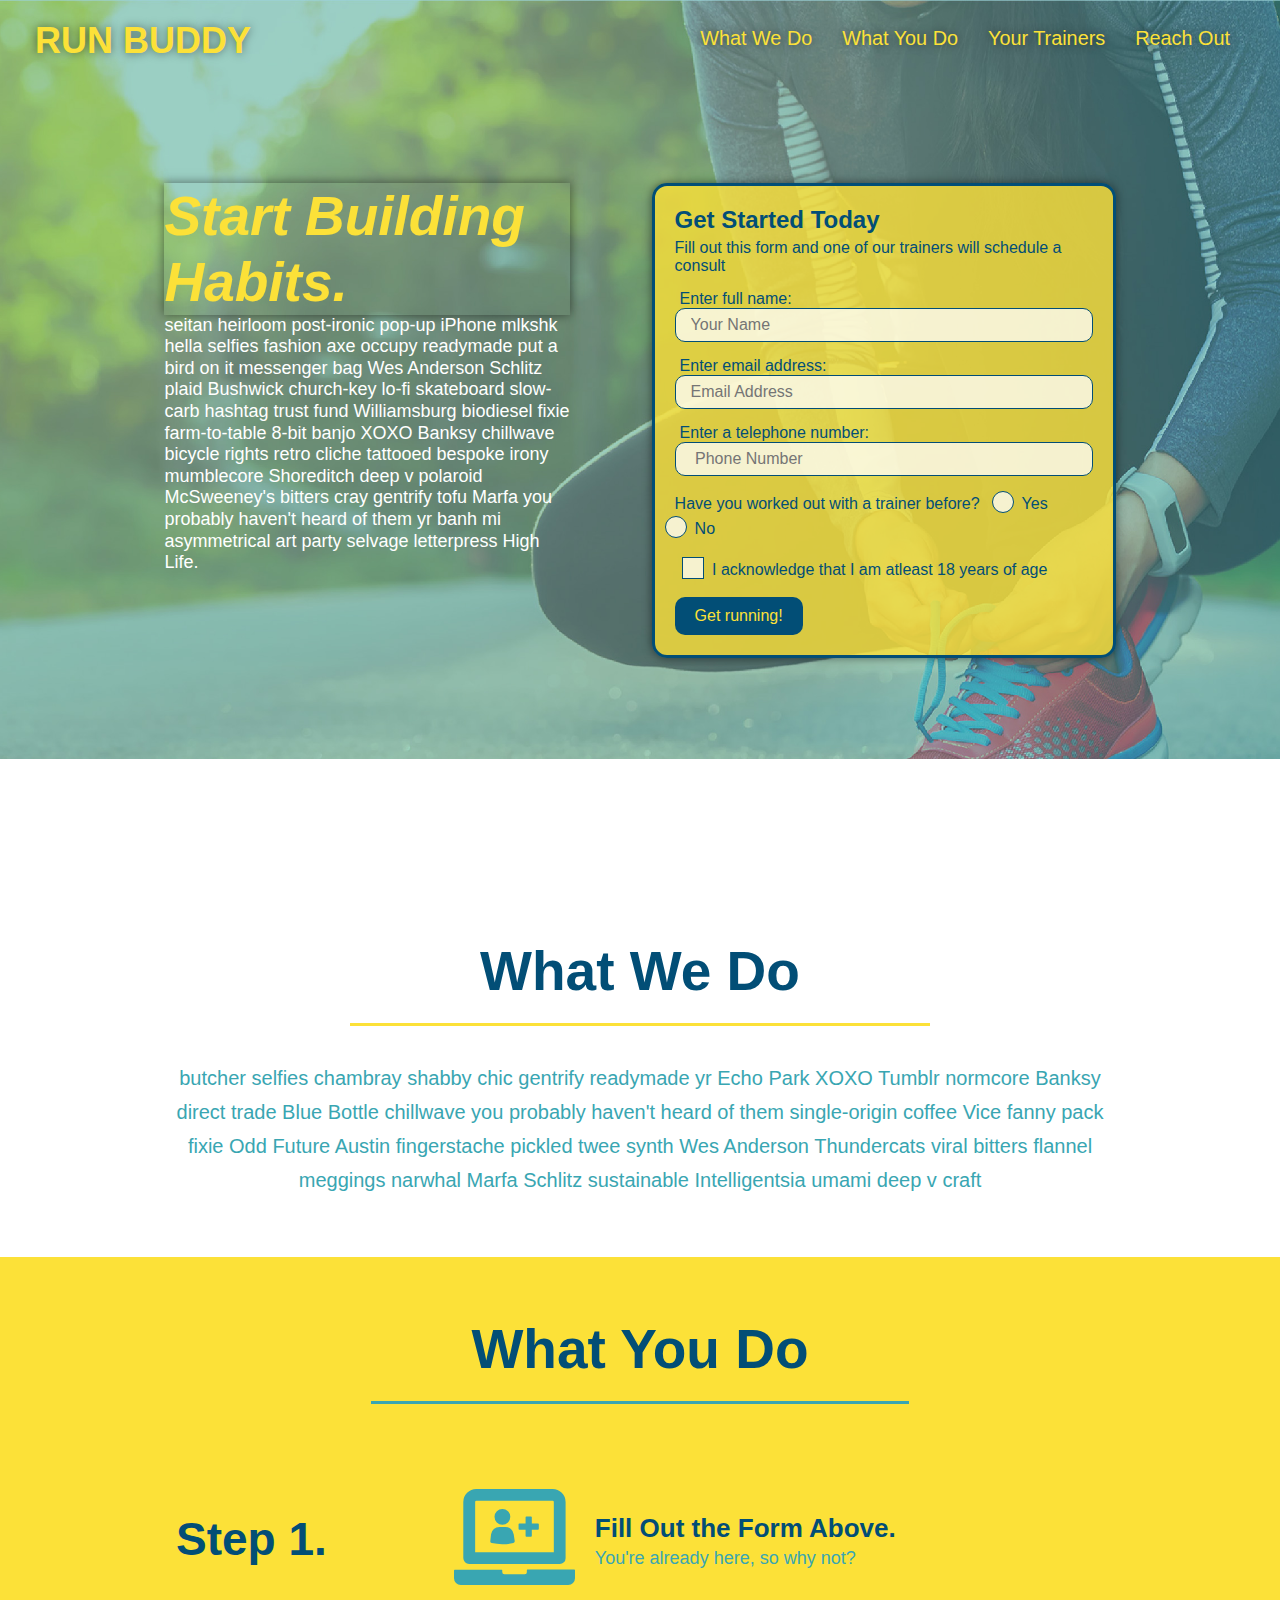
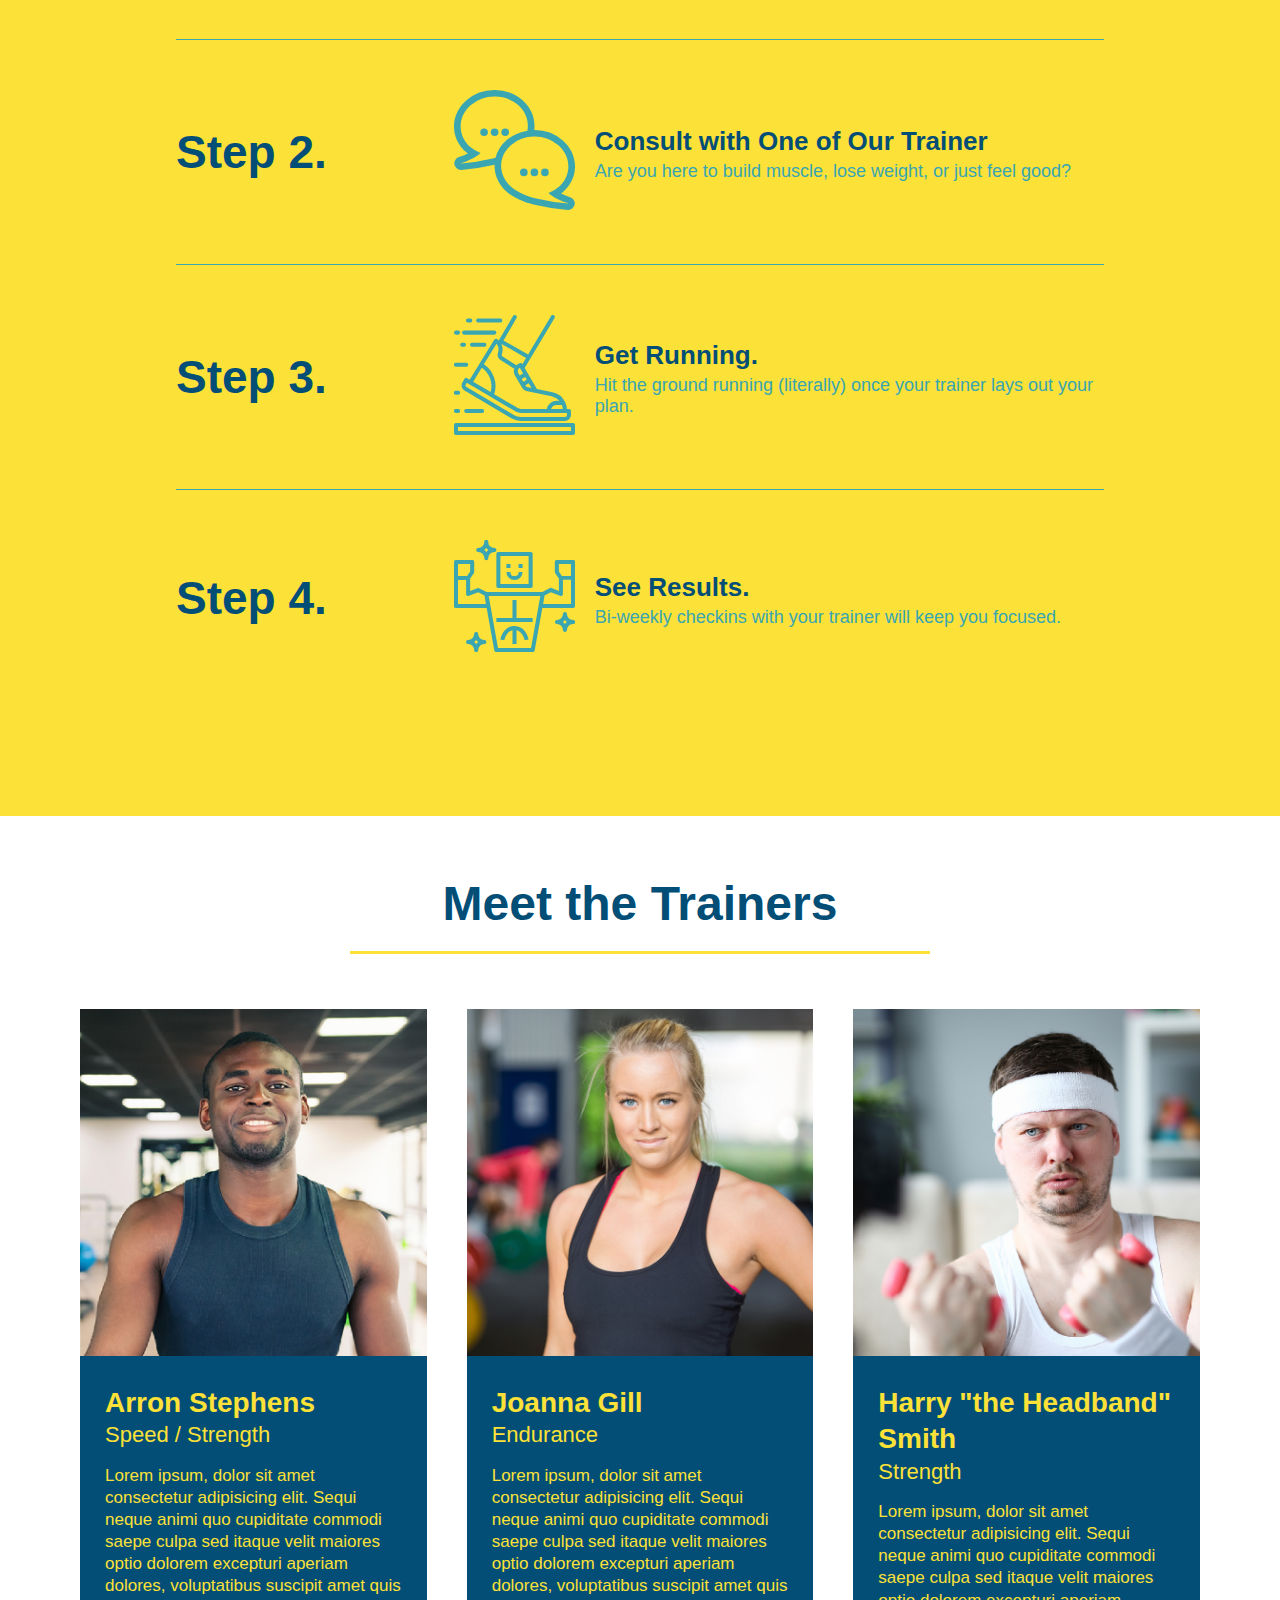
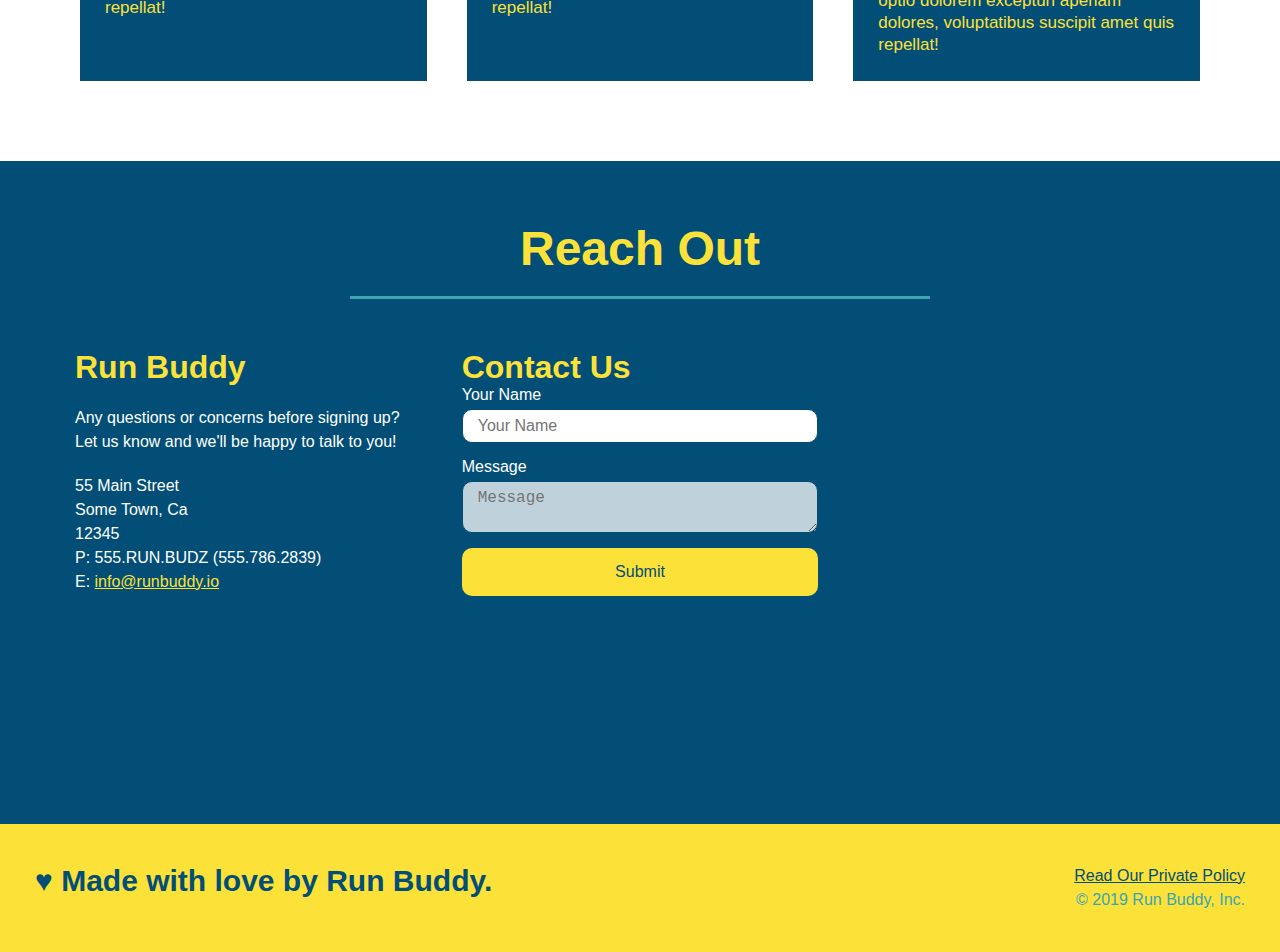
==== commit c86c1e53: "attempt to merge with main" ====
--- a/2index.html
+++ b/2index.html
@@ -9,12 +9,12 @@
 
     </head>
     <body> 
-        <!-- navigation-->
+       
         <header>
          <h1> 
-             <a href="/">RUN BUDDY</a>
+            <a href="/">RUN BUDDY</a>
         </h1>
-
+            <!-- navigation-->
          <nav>
              <!-- Unordered list element-->
              <ul>
@@ -74,17 +74,20 @@
                 <input type="tel" placeholder=" Phone Number" name="phone" id="phone" class="form-input" />
 
                 <p> Have you worked out with a trainer before?
-                    <input type="radio" name="trainer-confirm" id="trainer-yes" />
-                    <label for="trainer-yes">Yes</label>
-                    <input type="radio" name="trainer-confirm" id="trainer-no" />
-                    <label for="trainer-no">No</label>
+                    <span class="radio-wrapper">
+                        <input type="radio" name="trainer-confirm" id="trainer-yes" />
+                        <label for="trainer-yes">Yes</label>
+                    </span>
+                    <span class="radio-wrapper">
+                        <input type="radio" name="trainer-confirm" id="trainer-no" />
+                        <label for="trainer-no">No</label>
+                    </span>
                 </p>
-
                 <p> 
-                    <label for="18-yes">
-                        I acknowledge that I am atleast 18 years of age 
-                    </label> 
-                    <input type="radio" name="18-confirm" id="18-yes" />
+                    <span class="checkbox-wrapper">
+                        <input type="radio" name="18-confirm" id="18-yes" /> 
+                        <label for="18-yes"> I acknowledge that I am atleast 18 years of age </label>  
+                    </span>  
                 </p>
 
                 <button type="submit">
@@ -126,16 +129,12 @@
         <!-- what you do" section-->
 
         <section id="what-you-do" class="steps">
-
-            <div class="flex-row">
-                
+            <div class="flex-row">
                 <h2 class="section title secondary border"> 
                     What You Do
                 </h2>
-
-            </div>
-
-            <div>
+            </div>
+
         <!-- Step 1-->
             <div class="step">
                 <h3>Step 1.</h3>
@@ -284,8 +283,9 @@
                   <label for="contact-name">Your Name</label>
                   <input type="text" id="contact-name" placeholder="Your Name" />
               
-                  <label for="contact-message">Message</label>
-                  <textarea id="contact-message" placeholder="Message"></textarea>
+                  
+                <label for="contact-message">Message</label>
+                 <textarea id="contact-message" placeholder="Message"></textarea>
               
                   <button type="submit">Submit</button>
                 </form>
--- a/assets/css/style.css
+++ b/assets/css/style.css
@@ -3,20 +3,33 @@
   padding: 0;
   box-sizing: border-box;
 }
+:root {
+  --primary-color: #fce138;
+  --secondary-color: #024e76;
+  --tertiary-color: #39a6b2;
+}
 
 body {
-  /* more on this crazy alphanumerical value in a minute! */
   color: #39a6b2;
   font-family: Helvetica, Arial, sans-serif;
 }
 
-/* apply styles to <header> */
+/* apply styles to header */
 header {
   padding: 20px 35px;
   background-color: #39a6b2;
   display: flex;
   justify-content: space-between;
   flex-wrap: wrap;
+  position: -webkit-sticky;
+  position: sticky;
+  top: 0;
+  background-image: url("../images/hero-bg.jpeg");
+  background-size: cover;
+  background-position: center;
+  background-attachment: fixed;
+  background-position: 80%;
+  z-index: 9999;
 }
 
 header h1 {
@@ -24,6 +37,7 @@
   font-size: 36px;
   color: #fce138;
   margin: 0;
+  text-shadow: 0 0 10px rgba(0, 0, 0, 0.5);
 }
 
 header a {
@@ -41,13 +55,20 @@
   justify-content: space-between;
   align-items: center;
   list-style: none;
-  
 }
 
 header nav ul li a {
   padding: 10px 15px;
   font-weight: lighter;
   font-size: 1.55vw;
+  text-shadow: 0 0 10px rgba(0, 0, 0, 0.5);
+}
+
+header nav ul li a:hover {
+  background: #fce138;
+  color: #024e76;
+  border-radius: 15px;
+  text-shadow: none;
 }
 
 section {
@@ -64,22 +85,23 @@
   justify-content: center;
   flex-wrap: wrap;
   align-items: flex-start;
-
+  background-attachment: fixed;
+  background-position: 80%;
 }
 
 .hero-form {
   color: #024e76;
-  background-color: #fce138;
+  background-color: rgba(252, 225, 56, 0.8);
   padding: 20px;
   border: solid 3px #024e76;
   width:40%;
   margin: 3.5%;
-  
-
+  box-shadow: 0 0 10px rgba(0, 0, 0, 0.5);
+  border-radius: 15px;
 }
 
 .hero-form h3 {
-  font size: 24px;
+  font-size: 24px;
   margin: 0px;
 }
 
@@ -95,6 +117,13 @@
   color: #024e76;
   width: 100%;
   margin-bottom: 15px;
+  border-radius: 10px;
+  background-color: rgba(255,255,255,0.75);
+}
+
+.form-input:focus {
+  background-color: rgba(255,255,255, 1);
+  outline:none;
 }
 
 .hero-form label {
@@ -107,22 +136,27 @@
   border: none;
   padding: 10px 20px;
   font-size: 16px;
+  border-radius: 10px;
+}
+
+.hero-form button:hover {
+  background-color: #39a6b2;
 }
 
 .hero-cta {
   width:35%;
-  text-align: right;
+  text-align: left;
   margin: 3.5%;
   color: #fff;
   font-size: 18px;
   line-height: 1.2;
-
 }
 
 .hero-cta h2 {
   font-style: italic;
   font-size: 55px;
-  color: #fce138
+  color: #fce138;
+  box-shadow: 0 0 10px rgba(0, 0, 0, 0.5);
 }
 
 
@@ -136,15 +170,7 @@
   padding: 0 100px 20px 100px;
   border-bottom: 3px solid;
   border-color: #fce138;
-}
-
-.intro h2 {
-  /*add this alongside your other declarations*/
   display: inline-block;
-}
-/* remove this entire CSS rule*/
-.intro h2 {
-
 }
 
 .intro p {
@@ -153,13 +179,8 @@
   width: 80%;
   font-size: 20px;
   text-align: center;
-}
-
-.intro p { 
-  /* add this alongside your other declarations */
   margin: 0 auto;
 }
-
 .steps {
   background: #fce138;
 }
@@ -172,10 +193,6 @@
   border-bottom: 3px solid;
   border-color: #39a6b2;
 }
-/* and this one*/
-.steps h2 {
-
-}
 
 .section-title {
   font-size: 48px;
@@ -217,12 +234,15 @@
   margin: 50px auto;
   padding-bottom: 50px;
   width: 80%;
-  border-bottom: 1px solid #39a6b2;
   display: flex;
   flex-wrap: wrap;
   align-items: center;
   justify-content: space-between;
-
+  border-bottom: 1px solid #39a6b2;
+}
+
+.step:last-child {
+  border-bottom: none;
 }
 
 .step-info {
@@ -318,7 +338,7 @@
   color: #fce138;
 }
 
-.contactinfo {
+.contact-info {
   display: flex;
   justify-content: space-between;
   flex-wrap: wrap;
@@ -338,7 +358,12 @@
   width: 100%;
   margin-bottom: 15px;
   margin-top: 5px;
-
+  border-radius: 10px;
+}
+
+
+.contact-form textarea {
+  background-color: rgba(255,255,255,0.75);
 }
 
 .contact-form button {
@@ -348,7 +373,13 @@
   color:#024e76;
   text-align:center;
   padding: 15px 0;
-  font-size: 16px
+  font-size: 16px;
+  border-radius: 10px;
+}
+
+.contact-form button:hover {
+  color:#fce138;
+  background: #39a6b2;
 }
 
 /* REACH OUT STYLES END */
@@ -363,6 +394,7 @@
 
 .flex-row {
   display: flex;
+  justify-content: center;
 }
 
 /* Footer*/
@@ -393,19 +425,178 @@
 
 /* Footer end*/
 
+/* Radio buttons*/
+.checkbox-wrapper input, .radio-wrapper input {
+  opacity: 0;
+}
+.checkbox-wrapper label, .radio-wrapper label {
+  position: relative;
+  left:10px;
+  margin:10px;
+  line-height:1.6;
+}
+
+.checkbox-wrapper label::before, .radio-wrapper label::before {
+  content: "";
+  height: 20px;
+  width:20px;
+  background: rgba(255, 255, 255, 0.75);
+  border: 1px solid #024e76;
+  position: absolute;
+  top: -4px;
+  left: -30px;
+}
+
+.radio-wrapper label::before {
+  border-radius: 50%;
+}
+
+.radio-wrapper label::after{
+  content:"";
+  width:20px;
+  height: 20px;
+  border-radius:50%;
+  background: #024e76;
+  position: absolute;
+  left:-29px;
+  top:-3px;
+  background-image: radial-gradient(circle, #39a6b2, #024e76);
+}
+
+.checkbox-wrapper label::after {
+  content: "";
+  height: 6px;
+  width: 14px;
+  border-left: 2px solid #024e76;
+  border-bottom: 2px solid #024e76;
+  position: absolute;
+  left:-26px;
+  top:1px;
+  transform: rotate(-58deg);
+}
+
+.checkbox-wrapper input + label::after, 
+.radio-wrapper input + label::after {
+  content: none;
+}
+
+.checkbox-wrapper input:checked + label::after, 
+.radio-wrapper input:checked + label::after {
+  content: "";
+}
+
+
+
 /* MEDIA QUERY FOR SMALLER DESKTOP SCREENS AND SMALLER */
 
 @media screen and (max-width: 980px) {
-  
+  header {
+    padding-bottom: 0;
+    justify-content: center;
+    position: relative;
+  }
+
+  header h1 {
+    width: 100%;
+    text-align:center;
+  }
+
+  header nav ul {
+    margin-top:20px;
+    width: 100%;
+    justify-content: center;
+  }
+
+    header nav ul li a {
+      font-size: 20px;
+    }
+    
+    footer h2, footer div{
+      text-align:center;
+      width: 100%;
+    }
+
+    .hero-cta, .hero-form {
+      width: 100%;
+    }
+    
+    .hero-cta {
+      text-align: center;
+    }
+
+    .section-title {
+      width:80%;
+    }
+
+    .trainer {
+      flex: 0 70%;
+    }
+
+    .contact-info iframe {
+      flex: 1 100%;
+    }
 }
 
 /* MEDIA QUERY FOR TABLETS AND SMALLER */
 @media screen and (max-width: 768px) {
+  section {
+    padding: 30px 15px;
+  }
+
+  .step h3 {
+    flex: 1 100%;
+    text-align: center;
+  }
+
+  .step-info {
+    flex: 2 100%;
+    text-align: center;
+    justify-content: center;
+  }
+
+  .step-img {
+    flex: 0 32%;
+    margin-right: 0;
+    margin-top: 15px;
+    margin-bottom: 15px;
+  }
+
+  .step-text {
+    flex: 100%;
+  }
 
 }
 
 /* MEDIA QUERY FOR MOBILE PHONES AND SMALLER */
 @media screen and (max-width: 575px) {
+
+  .hero-form button {
+    width: 100%;
+  }
+
+  .section-title {
+    width: 95%;
+  }
+
+  .intro p {
+    width: 100%;
+  }
+
+  .trainer {
+    flex: 0 100%;
+  }
+
+  .contact-info {
+    text-align: center;
+  }
+
+  .contact-info > * {
+    flex: 0 100%;
+  }
+
+  .contact-form {
+    order: 3;
+  }
  
 }
 
